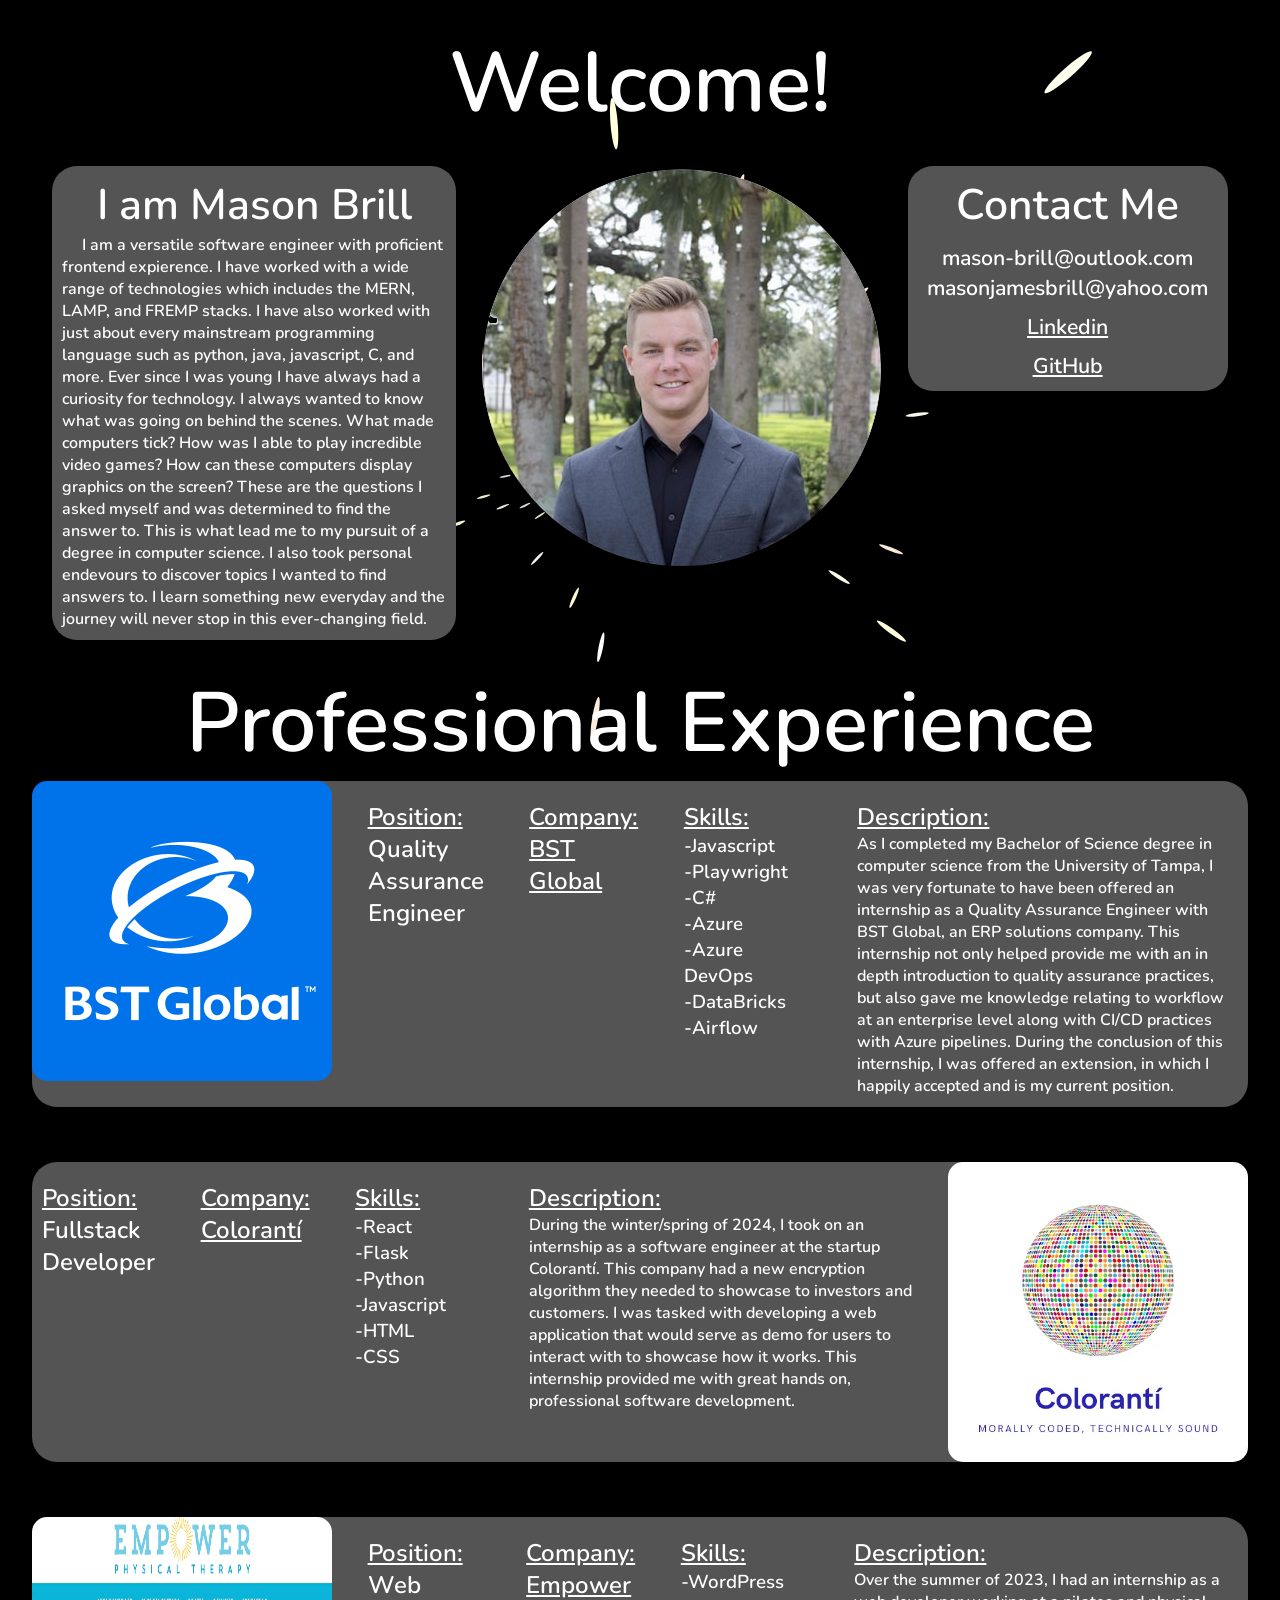
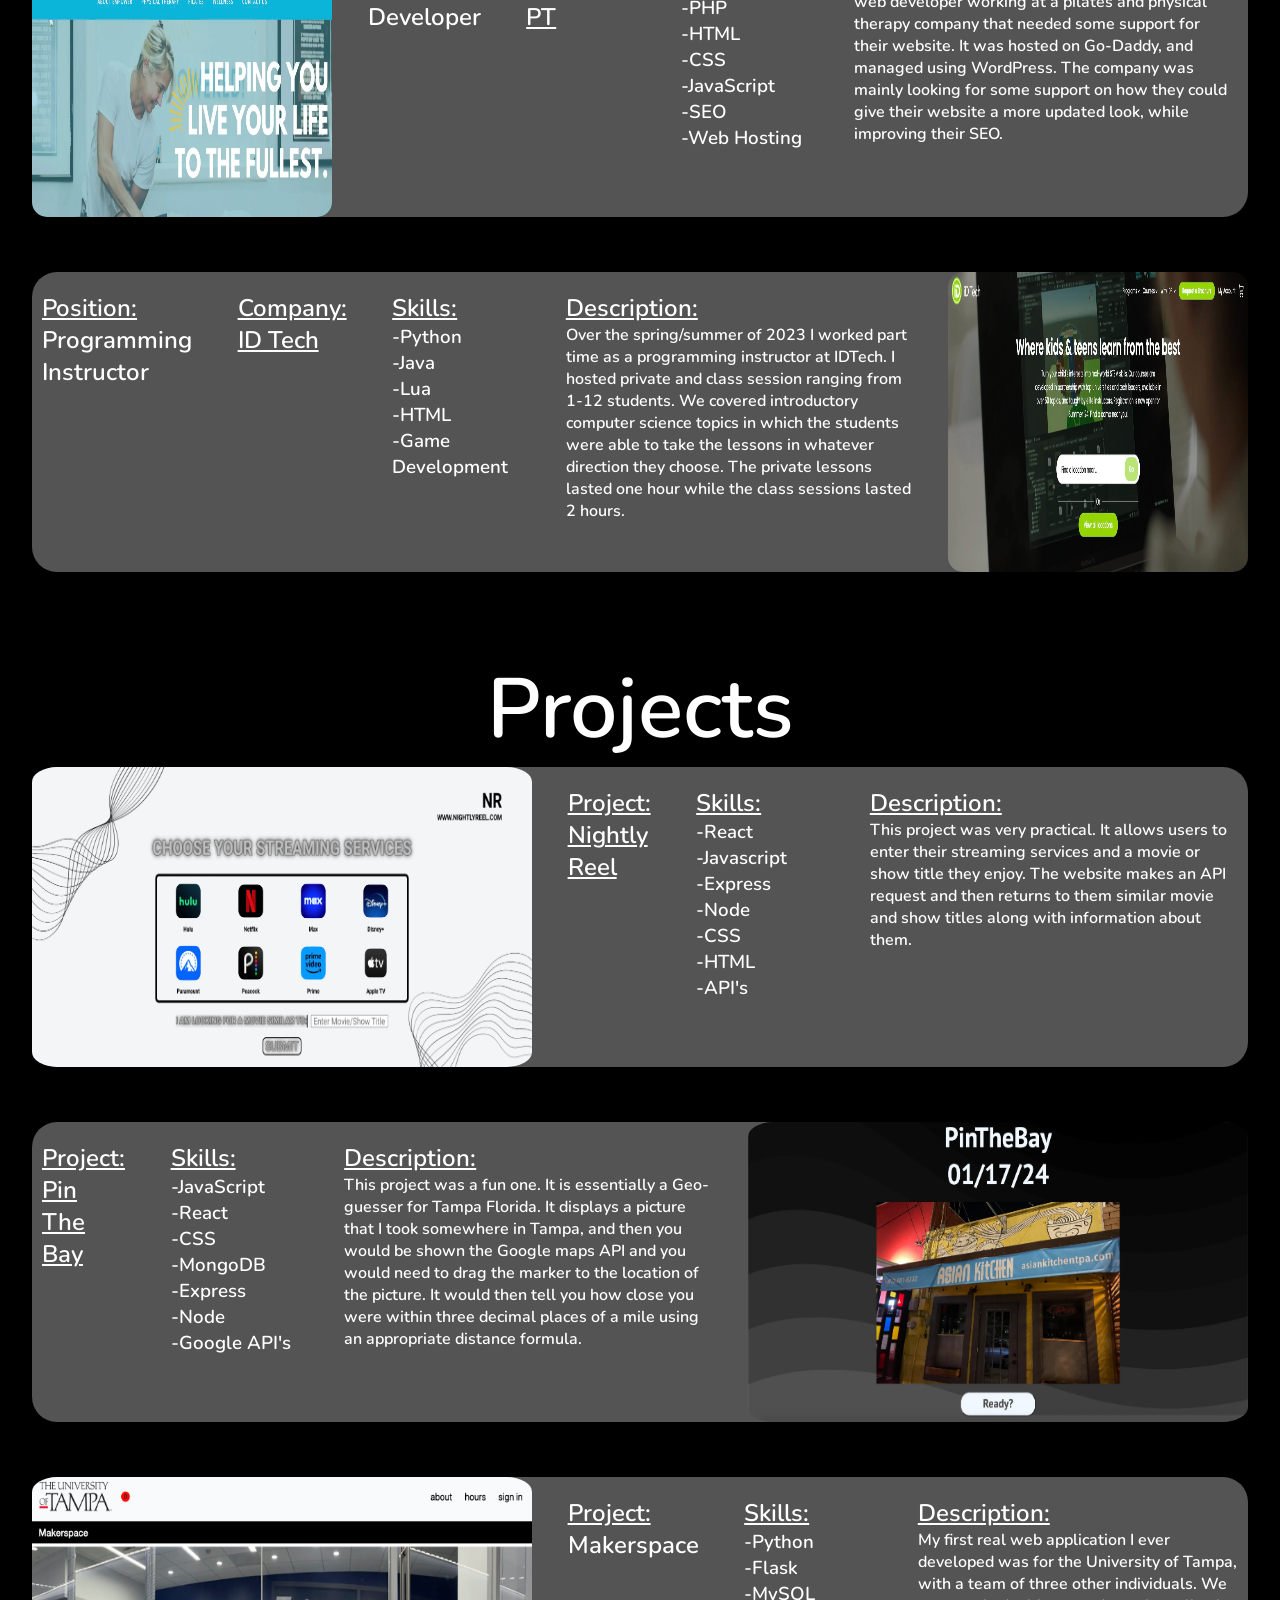
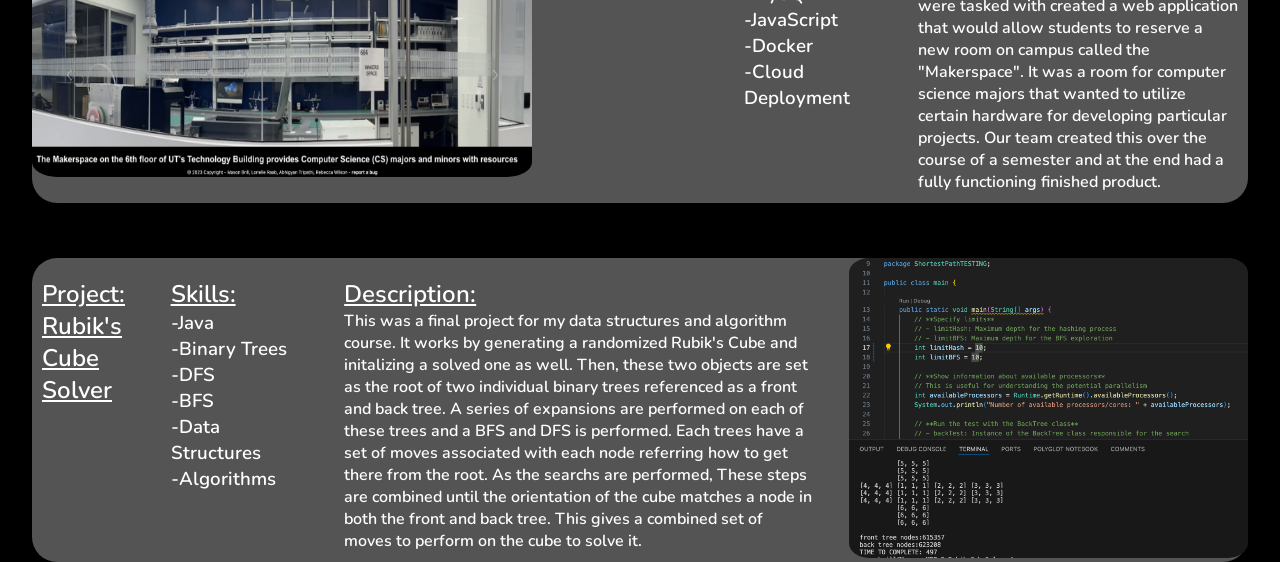
==== index.html @ 54e07754 "Update index.html" ====
<!DOCTYPE html>
<html lang="en">
<head>
	<!-- linking styles -->
	<link rel="stylesheet" href="./index.css">
	<link rel="stylesheet" href="https://fonts.googleapis.com/css?family=Nunito">
	<link rel="stylesheet" href="https://fonts.googleapis.com/css?family=Roboto">
	<title>Mason Brill - Portfolio</title>
</head>
<body>
	<img class="background" src="background.svg" alt="starry background"/>

	<h1 class="intro">Welcome!</h1>

	<!-- first row of webpage, flexbox, welcome container -->
	<div class="welcome-container">
	  <div class="welcome-left">
	    <h1 class="heading-left">I am Mason Brill</h1>
		<p class="text-left">
			I am a versatile software engineer with proficient
			frontend expierence. I have worked with a wide range
			of technologies which includes the MERN, LAMP, and FREMP
			stacks. I have also worked with just about every mainstream
			programming language such as python, java, javascript, C,
			and more. Ever since I was young I have always
			had a curiosity for technology. I always wanted to
			know what was going on behind the scenes. What made
			computers tick? How was I able to play incredible
			video games? How can these computers display graphics
			on the screen? These are the questions I asked myself
			and was determined to find the answer to. This is
			what lead me to my pursuit of a degree in computer
			science. I also took personal endevours to discover
			topics I wanted to find answers to. I learn something
			new everyday and the journey will never stop in this
			ever-changing field.
		</p>
	  </div>

	  <!-- picture of me -->
	  <img src="./images/Mason.png" class="me" alt="picture of Mason"/>

	  <!-- contact me container, flexbox -->
	  <div class="contact-container">
		<h1 class="heading-left">Contact Me</h1>
		<p class="Email">
		mason-brill@outlook.com
		masonjamesbrill@yahoo.com
		</p>

		<p class="Email">
		<a class="Email" href="https://www.linkedin.com/in/mason-brill-9218712a4" target="_blank">Linkedin</a>
		</p>

		<p class="Email">
		<a class="Email" href="https://github.com/Mason-Brill" target="_blank">GitHub</a>
		</p>
	  </div>
	</div>

	<h1 class="intro">Professional Experience</h1>

	<div class="even-class">
				<img src='./images/0.png' class='even-image' alt="BST Global logo"/>
<div class="child-container">
<h2 class="title" style="text-decoration: underline;">Position:</h2>
<h2 class="title">Quality Assurance Engineer</h2>
</div>

<div class="child-container">
<h2 class="title" style="text-decoration: underline;">Company:</h1>
<h2 class="title"><a href="https://bstglobal.com/" target="_blank">BST Global</a></h2>
</div>

<div class="child-container">
<h2 class="title" style="text-decoration: underline;">Skills:</h1>
<h3 class='skills'>-Javascript
-Playwright
-C#
-Azure
-Azure DevOps
-DataBricks
-Airflow</h3>
</div>
			<div class="child-container">
				<h2 class="title" style="text-decoration: underline;">Description:</h2>
				<p3 class='desc'>As I completed my Bachelor of Science degree in computer science from the University of Tampa, I was very fortunate to have been offered an internship as a Quality Assurance Engineer with BST Global, an ERP solutions company. This internship not only helped provide me with an in depth introduction to quality assurance practices, but also gave me knowledge relating to workflow at an enterprise level along with CI/CD practices with Azure pipelines. During the conclusion of this internship, I was offered an extension, in which I happily accepted and is my current position.</div>
			</div>
	<div class="extra-space"></div>


	<div class="even-class">
<div class="child-container">
<h2 class="title" style="text-decoration: underline;">Position:</h2>
<h2 class="title">Fullstack Developer</h2>
</div>

<div class="child-container">
<h2 class="title" style="text-decoration: underline;">Company:</h1>
<h2 class="title"><a href="https://www.linkedin.com/company/colorantiteam/" target="_blank">Colorantí</a></h2>
</div>

<div class="child-container">
<h2 class="title" style="text-decoration: underline;">Skills:</h1>
<h3 class='skills'>-React 
-Flask
-Python 
-Javascript 
-HTML 
-CSS</h3>
</div>
	<div class="child-container">
		<h2 class="title" style="text-decoration: underline;">Description:</h2>
		<p3 class='desc'>During the winter/spring of 2024, I took on an internship as a software engineer at the startup Colorantí. This company had a new encryption algorithm they needed to showcase to investors and customers. I was tasked with developing a web application that would serve as demo for users to interact with to showcase how it works. This internship provided me with great hands on, professional software development.</p3>
	</div>
	<img src='./images/1.webp' class='even-image' alt="Colorantí logo"/>
	</div>
<div class="extra-space"></div>



<div class="even-class">
	<img src='./images/2.webp' class='even-image' alt="Empower PT logo"/>
<div class="child-container">
<h2 class="title" style="text-decoration: underline;">Position:</h2>
<h2 class="title">Web Developer</h2>
</div>

<div class="child-container">
<h2 class="title" style="text-decoration: underline;">Company:</h1>
<h2 class="title"><a href="https://www.empowertampa.com/" target="_blank">Empower PT</a></h2>
</div>

<div class="child-container">
<h2 class="title" style="text-decoration: underline;">Skills:</h1>
<h3 class='skills'>-WordPress
-PHP
-HTML
-CSS
-JavaScript
-SEO
-Web Hosting</h3>
</div>
<div class="child-container">
	<h2 class="title" style="text-decoration: underline;">Description:</h2>
	<p3 class='desc'>Over the summer of 2023, I had an internship as a web developer working at a pilates and physical therapy company that needed some support for their website. It was hosted on Go-Daddy, and managed using WordPress. The company was mainly looking for some support on how they could give their website a more updated look, while improving their SEO.</p3>
</div>
</div>
<div class="extra-space"></div>



<div class="even-class">
<div class="child-container">
<h2 class="title" style="text-decoration: underline;">Position:</h2>
<h2 class="title">Programming Instructor</h2>
</div>

<div class="child-container">
<h2 class="title" style="text-decoration: underline;">Company:</h1>
<h2 class="title"><a href="https://www.idtech.com/" target="_blank">ID Tech</a></h2>
</div>

<div class="child-container">
<h2 class="title" style="text-decoration: underline;">Skills:</h1>
<h3 class='skills'>-Python
-Java
-Lua
-HTML
-Game Development</h3>
</div>
<div class="child-container">
	<h2 class="title" style="text-decoration: underline;">Description:</h2>
	<p3 class='desc'>Over the spring/summer of 2023 I worked part time as a programming instructor at IDTech. I hosted private and class session ranging from 1-12 students. We covered introductory computer science topics in which the students were able to take the lessons in whatever direction they choose. The private lessons lasted one hour while the class sessions lasted 2 hours.</p3>
</div>
<img src='./images/3.webp' class='even-image' alt="ID Tech website homepage"/>
</div>
<div class="extra-space"></div>
<h1 class="intro">Projects</h1>

<div class="even-class">
<img src='./images/4.webp' class='odd-image' alt="ID Tech website homepage"/>
<div class="child-container">
<h2 class="title" style="text-decoration: underline;">Project:</h2>
<h2 class="title"><a href="https://www.nightlyreel.com/" target="_blank">Nightly Reel</a></h2>
</div>

<div class="child-container">
<h2 class="title" style="text-decoration: underline;">Skills:</h1>
<h3 class='skills'>-React
-Javascript
-Express
-Node
-CSS
-HTML
-API's</h3>
</div>
<div class="child-container">
	<h2 class="title" style="text-decoration: underline;">Description:</h2>
	<p3 class='desc'>This project was very practical. It allows users to enter their streaming services and a movie or show title they enjoy. The website makes an API request and then returns to them similar movie and show titles along with information about them.</p3>
</div>
</div>
<div class="extra-space"></div>

<div class="even-class">
	<div class="child-container">
	<h2 class="title" style="text-decoration: underline;">Project:</h2>
	<h2 class="title"><a href="https://www.pinthebay.com/" target="_blank">Pin The Bay</a></h2>
	</div>
	
	<div class="child-container">
	<h2 class="title" style="text-decoration: underline;">Skills:</h1>
<h3 class='skills'>-JavaScript
-React
-CSS
-MongoDB
-Express
-Node
-Google API's</h3>
	</div>
	<div class="child-container">
		<h2 class="title" style="text-decoration: underline;">Description:</h2>
		<p3 class='desc'>This project was a fun one. It is essentially a Geo-guesser for Tampa Florida. It displays a picture that I took somewhere in Tampa, and then you would be shown the Google maps API and you would need to drag the marker to the location of the picture. It would then tell you how close you were within three decimal places of a mile using an appropriate distance formula.</p3>
	</div>
	<img src='./images/5.webp' class='odd-image' alt="ID Tech website homepage"/>
	</div>
	<div class="extra-space"></div>
	

	<div class="even-class">
		<img src='./images/6.webp' class='odd-image' alt="ID Tech website homepage"/>
		<div class="child-container">
		<h2 class="title" style="text-decoration: underline;">Project:</h2>
		<h2 class="title">Makerspace</h2>
		</div>
		
		<div class="child-container">
		<h2 class="title" style="text-decoration: underline;">Skills:</h1>
<h3 class='skills'>-Python
-Flask
-MySQL
-JavaScript
-Docker
-Cloud Deployment</h3>
		</div>
		<div class="child-container">
			<h2 class="title" style="text-decoration: underline;">Description:</h2>
			<p3 class='desc'>My first real web application I ever developed was for the University of Tampa, with a team of three other individuals. We were tasked with created a web application that would allow students to reserve a new room on campus called the "Makerspace". It was a room for computer science majors that wanted to utilize certain hardware for developing particular projects. Our team created this over the course of a semester and at the end had a fully functioning finished product.</p3>
		</div>
		</div>

<div class="extra-space"></div>

<div class="even-class">
	<div class="child-container">
	<h2 class="title" style="text-decoration: underline;">Project:</h2>
	<h2 class="title"><a href="https://github.com/Mason-Brill/RubiksCubeSolver" target="_blank">Rubik's Cube Solver</a></h2>
	</div>
	
	<div class="child-container">
	<h2 class="title" style="text-decoration: underline;">Skills:</h1>
<h3 class='skills'>-Java
-Binary Trees
-DFS
-BFS
-Data Structures
-Algorithms
</h3>
	</div>
	<div class="child-container">
		<h2 class="title" style="text-decoration: underline;">Description:</h2>
		<p3 class='desc'>This was a final project for my data structures and algorithm course. It works by generating a randomized Rubik's Cube and initalizing a solved one as well. Then, these two objects are set as the root of two individual binary trees referenced as a front and back tree. A series of expansions are performed on each of these trees and a BFS and DFS is performed. Each trees have a set of moves associated with each node referring how to get there from the root. As the searchs are performed, These steps are combined until the orientation of the cube matches a node in both the front and back tree. This gives a combined set of moves to perform on the cube to solve it.</p3>
	</div>
	<img src='./images/7.png' class='odd-image' alt="Java rubiks cube code snippet"/>
	</div>
</body>
</html>
---- index.css ----
@keyframes intro {
	from{
		opacity: 0%;
		bottom: 40px;
	}
	to{
		opacity: 100%;
		bottom: 0px;
	}
}

* {
	/* background-color: black; */
	z-index: 0;
}

*:not(body, html, .background) {
    z-index: 1;
	margin: 0%;
	padding: 0%;
	color: white;
	font-family: "Nunito", Arial, sans-serif;
	font-weight: 600;
	font-style: normal;
}

body, html {
    margin: 0;
    padding: 0;
    background-color: black;
    z-index: -1;
}

.even-image {
	width: 300px;
	height: 300px;
	border-radius: 5%;
}

.odd-image {
	width: 500px;
	height: 300px;
	border-radius: 5%;
}

@media (max-width: 1000px) {
	.welcome-container {
		flex-direction: column;
		align-items: center;
		margin: 0%;
		min-width: 80vw;
	}

	.welcome-left {
		justify-content: center;
		align-items: center; 
		flex-direction: column;
		text-align: center;
		margin: 0%;
		min-width: 80vw !important;
	}
	.heading-left {
		justify-content: center !important;
		text-align: center !important;
		margin: 0%;
	}

	.text-left {
		justify-content: center;
		text-align: center;
		margin: 0%;
	}
	.even-class {
		display: flex;
		flex-direction: column;
		align-items: center;
		margin: auto !important;
		gap: 2vw;
		margin: 0%;
		width: 85vw !important;
	}
	.even-image{ 
		width: 85vw !important;
		height: 40vh;
		border-radius: 5%;
		margin: 0% !important;
	}
	.odd-image {
		width: 85vw;
		height: 40vh;
	}
	.odd-class {
		display: flex;
		flex-direction: column;
		align-items: center;
		margin-left: 5vw;
		margin-right: 5vw;
		gap: 2vw;
		margin: 0%;
		min-width: 80vw;
	}
	.title{
		text-align: center;
		margin: auto;

	}
	.skills {
		white-space: pre-wrap;
		flex-grow: 1;
		min-width: 80vw !important;
		text-align: center;
		margin: auto;
	}
	
	.desc {
		white-space: pre-wrap;
		flex-grow: 1;
		max-width: 50vw !important;
		text-align: center !important;
	}
	.child-container{
		margin-top: 20px;
		width: 80vw !important;
		justify-content: center;
		align-items: center;
	}	
  }

.intro {
	position: relative;
	animation-name: intro;
	animation-duration: 3s;
	text-align: center;
	font: "Nunito", Arial, sans-serif;
	font-size: 84px !important;
	margin-bottom: 0%;
	margin-top: 2%;
}

.welcome-container {
	display: flex;
	flex-wrap: wrap;
	justify-content: center;
	animation-name: intro;
	animation-duration: 3s;
	gap: 2vw;
	margin-top: 2%;
	width: 100vw;
}

.contact-container {
	display: flex;
	flex-direction: column;
	gap: 1vh;
	background-color: #545454;
	padding: 10px;
	border-radius: 25px;
	min-width: 300px;
	max-width: 300px;
	height: fit-content;
}

.Email {
	font-size: 16pt;
	text-align: center;
	margin: 0px;
	margin-block-start: 0%;
    margin-block-end: 0%;
}

.welcome-item {
	margin-top: 0px;
	animation-name: intro;
	animation-duration: 3s;
	min-width: 10vw;
  	flex: 1;
}

.welcome-left {
	display: flex;
	flex-direction: column;
	min-width: 30vw;
	max-width: 30vw;
	margin-top: 0px;
	animation-name: intro;
	animation-duration: 3s;
	background-color: #545454;
	padding: 10px;
	border-radius: 25px;
}

.heading-left {
	text-align: center;
	font-size: 32pt;
	margin-bottom: 0px;
	margin-top: 0px;
	animation-name: intro;
	animation-duration: 3s;
}

.text-left {
	text-indent: 20px;
	animation-name: intro;
	animation-duration: 3s;
}

.me {
	width: 400px;
    height: 400px;
    object-fit: cover;
    border-radius: 50%;
	animation-name: intro;
	animation-duration: 3s;
}

.extra-space {
	padding-top: 10px;
}

.even-class {
	display: flex;
	margin:auto;
	gap: 2vw;
	background-color: #545454 !important;
	border-radius: 25px;
	position: relative;
	width: 95vw;
}

.odd-class {
	display: flex;
	margin-left: 5vw;
	margin-right: 5vw;
	gap: 2vw;
	background-color: #545454 !important;
	padding: 10px;
	border-radius: 25px;
	width: auto;
	height: auto;
	position: relative;
}

.skills {
	white-space: pre-wrap;
  	flex-grow: 1;
  	width: 10vw;
	min-width: 100px;
}

.desc {
	white-space: pre-wrap;
  	flex-grow: 1;
  	max-width: 30vw;
	margin-top: 10px;
}

.extra-space {
	margin-top: 5vh;
}

.child-container{
	margin-top: 10px;
	padding: 10px;
}

.background {
	color: black;
	position: fixed;
	bottom: 0%;
	width: 100vw;
	height: 100vh;
	z-index: 0;
}
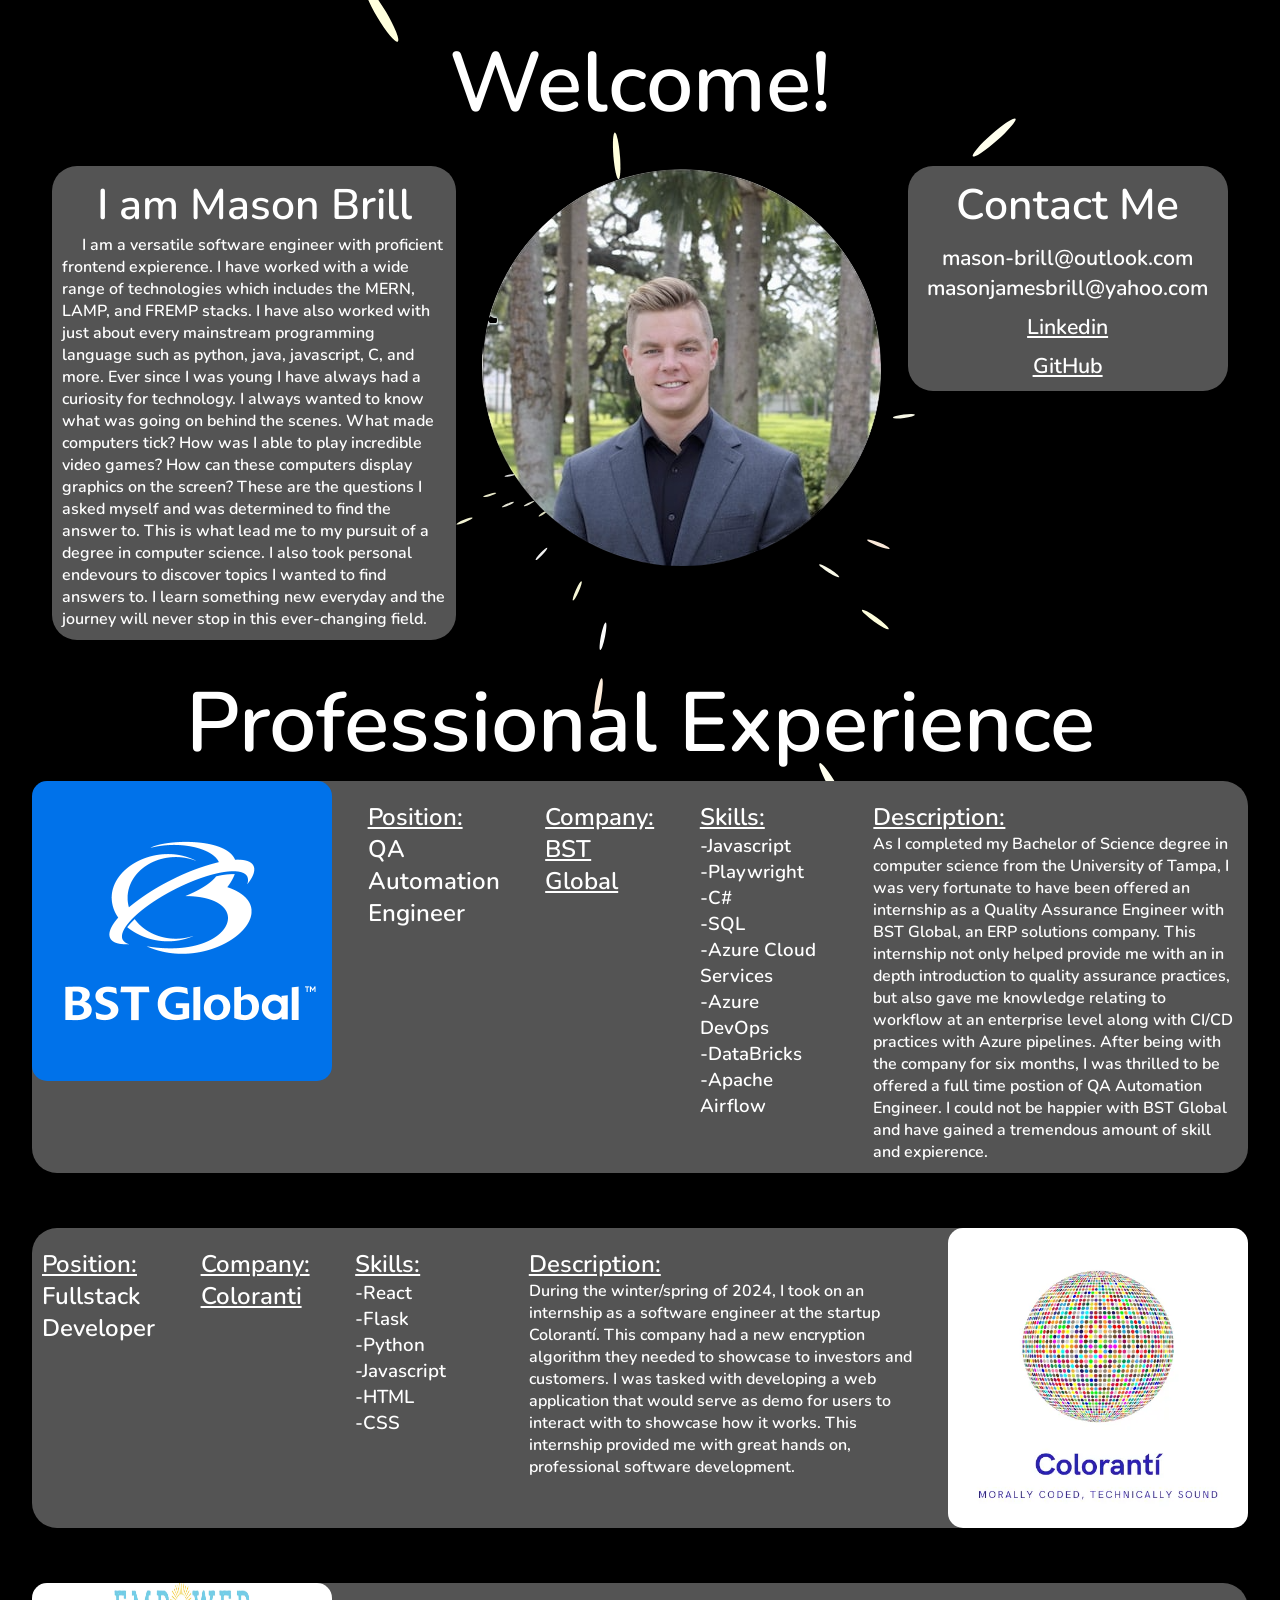
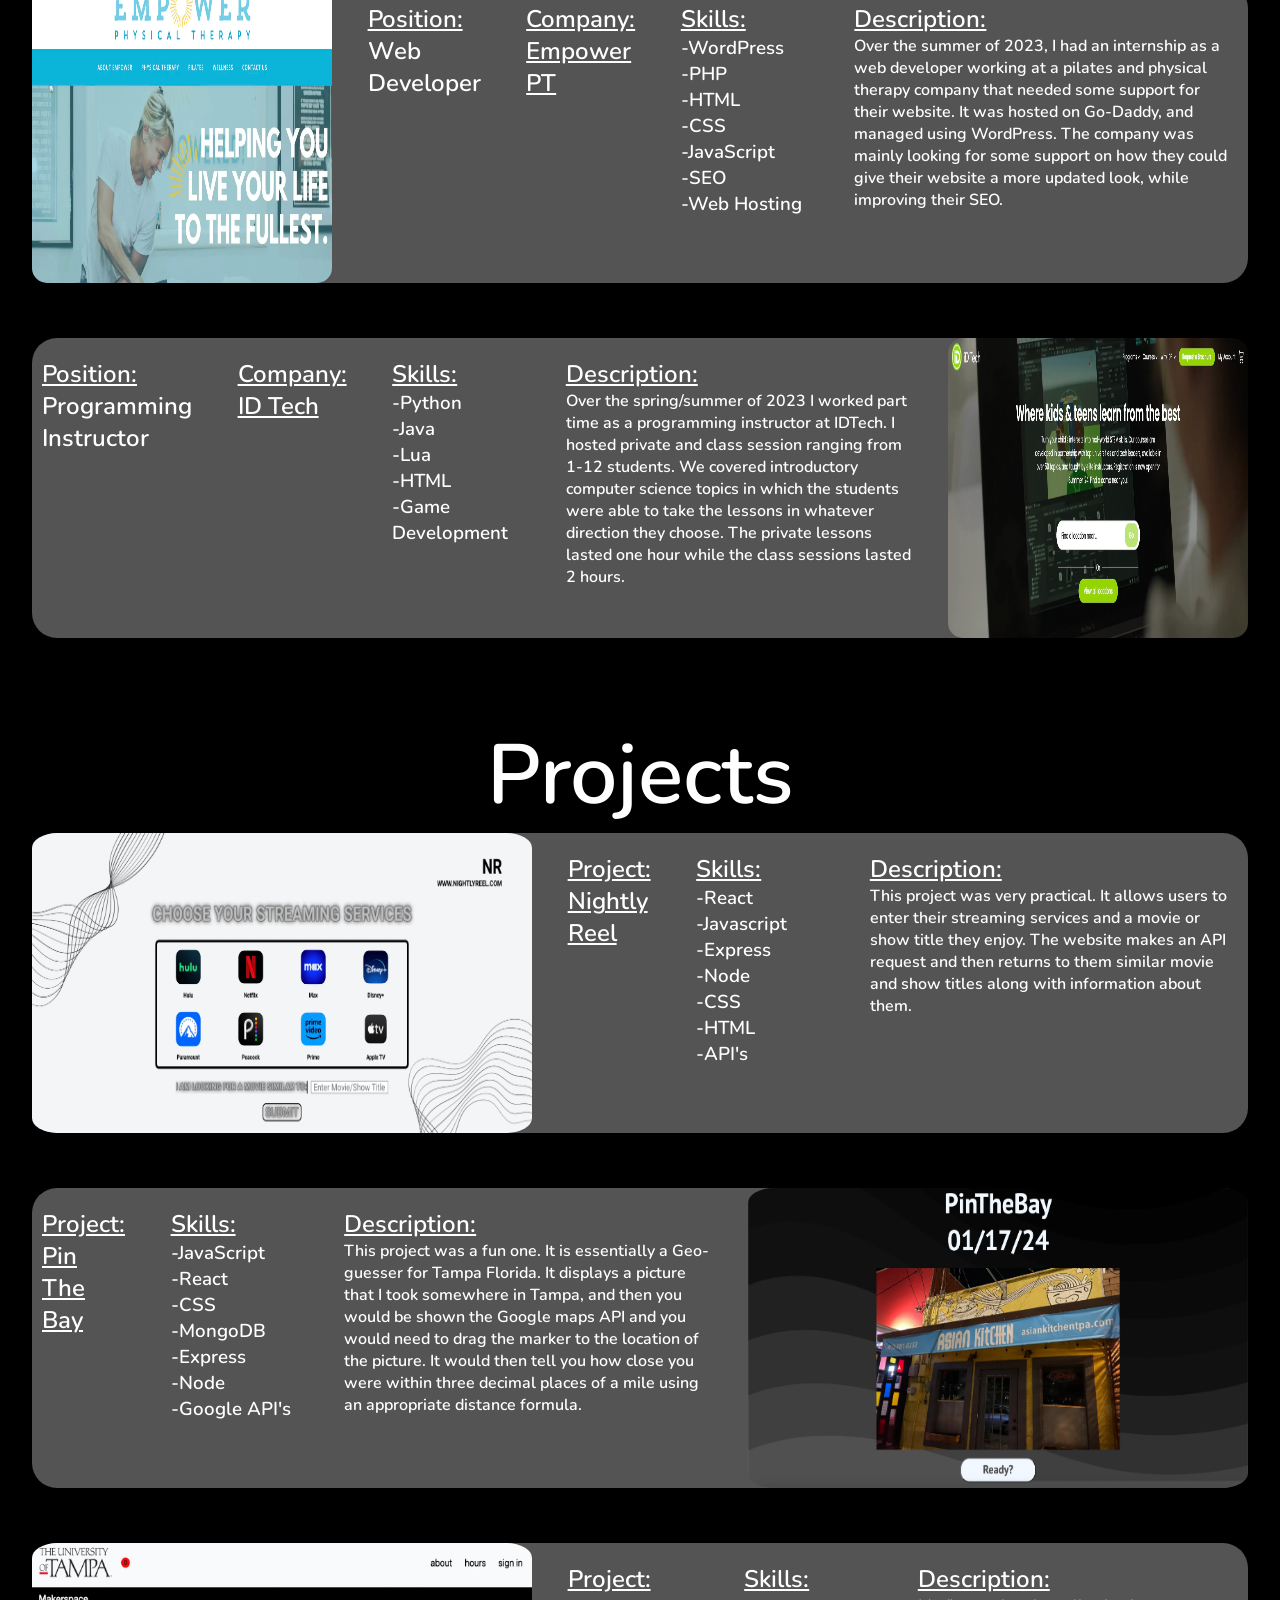
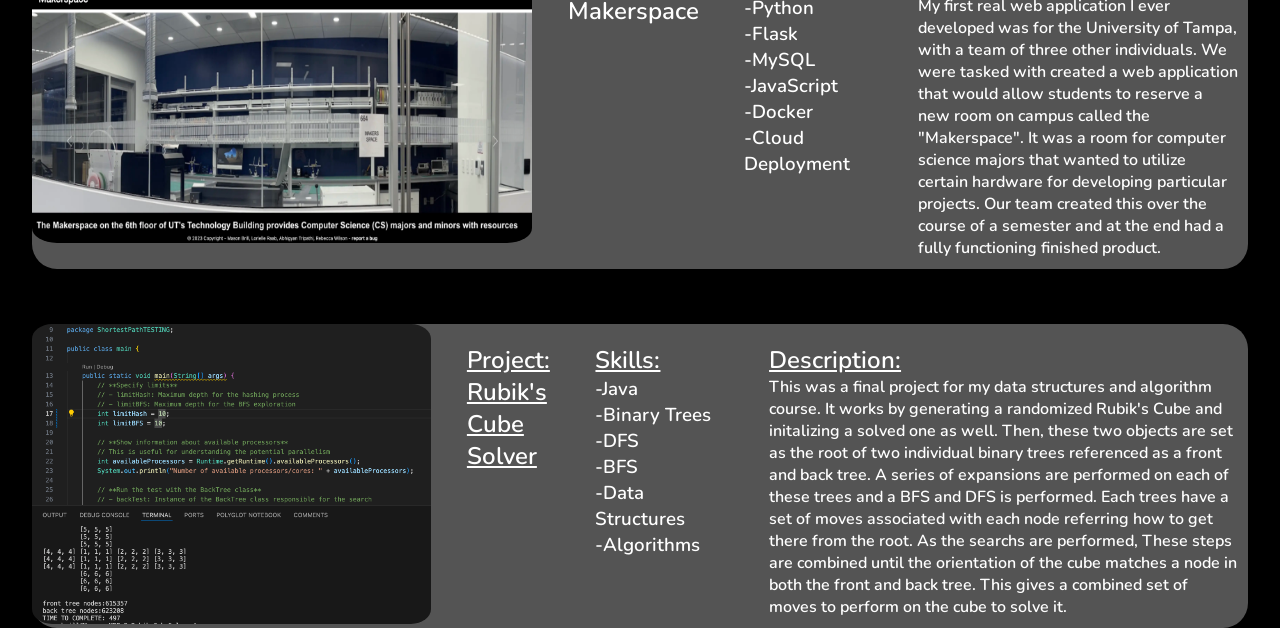
==== commit a243e11b: "adding QA automation engineer at BST Global" ====
--- a/index.html
+++ b/index.html
@@ -64,7 +64,7 @@
 				<img src='./images/0.png' class='even-image' alt="BST Global logo"/>
 <div class="child-container">
 <h2 class="title" style="text-decoration: underline;">Position:</h2>
-<h2 class="title">Quality Assurance Engineer</h2>
+<h2 class="title">QA Automation Engineer</h2>
 </div>
 
 <div class="child-container">
@@ -77,14 +77,15 @@
 <h3 class='skills'>-Javascript
 -Playwright
 -C#
--Azure
+-SQL
+-Azure Cloud Services
 -Azure DevOps
 -DataBricks
--Airflow</h3>
+-Apache Airflow</h3>
 </div>
 			<div class="child-container">
 				<h2 class="title" style="text-decoration: underline;">Description:</h2>
-				<p3 class='desc'>As I completed my Bachelor of Science degree in computer science from the University of Tampa, I was very fortunate to have been offered an internship as a Quality Assurance Engineer with BST Global, an ERP solutions company. This internship not only helped provide me with an in depth introduction to quality assurance practices, but also gave me knowledge relating to workflow at an enterprise level along with CI/CD practices with Azure pipelines. During the conclusion of this internship, I was offered an extension, in which I happily accepted and is my current position.</div>
+				<p3 class='desc'>As I completed my Bachelor of Science degree in computer science from the University of Tampa, I was very fortunate to have been offered an internship as a Quality Assurance Engineer with BST Global, an ERP solutions company. This internship not only helped provide me with an in depth introduction to quality assurance practices, but also gave me knowledge relating to workflow at an enterprise level along with CI/CD practices with Azure pipelines. After being with the company for six months, I was thrilled to be offered a full time postion of QA Automation Engineer. I could not be happier with BST Global and have gained a tremendous amount of skill and expierence.</div>
 			</div>
 	<div class="extra-space"></div>
 
@@ -97,7 +98,7 @@
 
 <div class="child-container">
 <h2 class="title" style="text-decoration: underline;">Company:</h1>
-<h2 class="title"><a href="https://www.linkedin.com/company/colorantiteam/" target="_blank">Colorantí</a></h2>
+<h2 class="title"><a href="https://www.linkedin.com/company/colorantiteam/" target="_blank">Coloranti</a></h2>
 </div>
 
 <div class="child-container">
@@ -252,6 +253,7 @@
 <div class="extra-space"></div>
 
 <div class="even-class">
+	<img src='./images/7.png' class='odd-image' alt="ID Tech website homepage"/>
 	<div class="child-container">
 	<h2 class="title" style="text-decoration: underline;">Project:</h2>
 	<h2 class="title"><a href="https://github.com/Mason-Brill/RubiksCubeSolver" target="_blank">Rubik's Cube Solver</a></h2>
@@ -271,7 +273,8 @@
 		<h2 class="title" style="text-decoration: underline;">Description:</h2>
 		<p3 class='desc'>This was a final project for my data structures and algorithm course. It works by generating a randomized Rubik's Cube and initalizing a solved one as well. Then, these two objects are set as the root of two individual binary trees referenced as a front and back tree. A series of expansions are performed on each of these trees and a BFS and DFS is performed. Each trees have a set of moves associated with each node referring how to get there from the root. As the searchs are performed, These steps are combined until the orientation of the cube matches a node in both the front and back tree. This gives a combined set of moves to perform on the cube to solve it.</p3>
 	</div>
-	<img src='./images/7.png' class='odd-image' alt="Java rubiks cube code snippet"/>
-	</div>
+	</div>
+
+
 </body>
 </html>
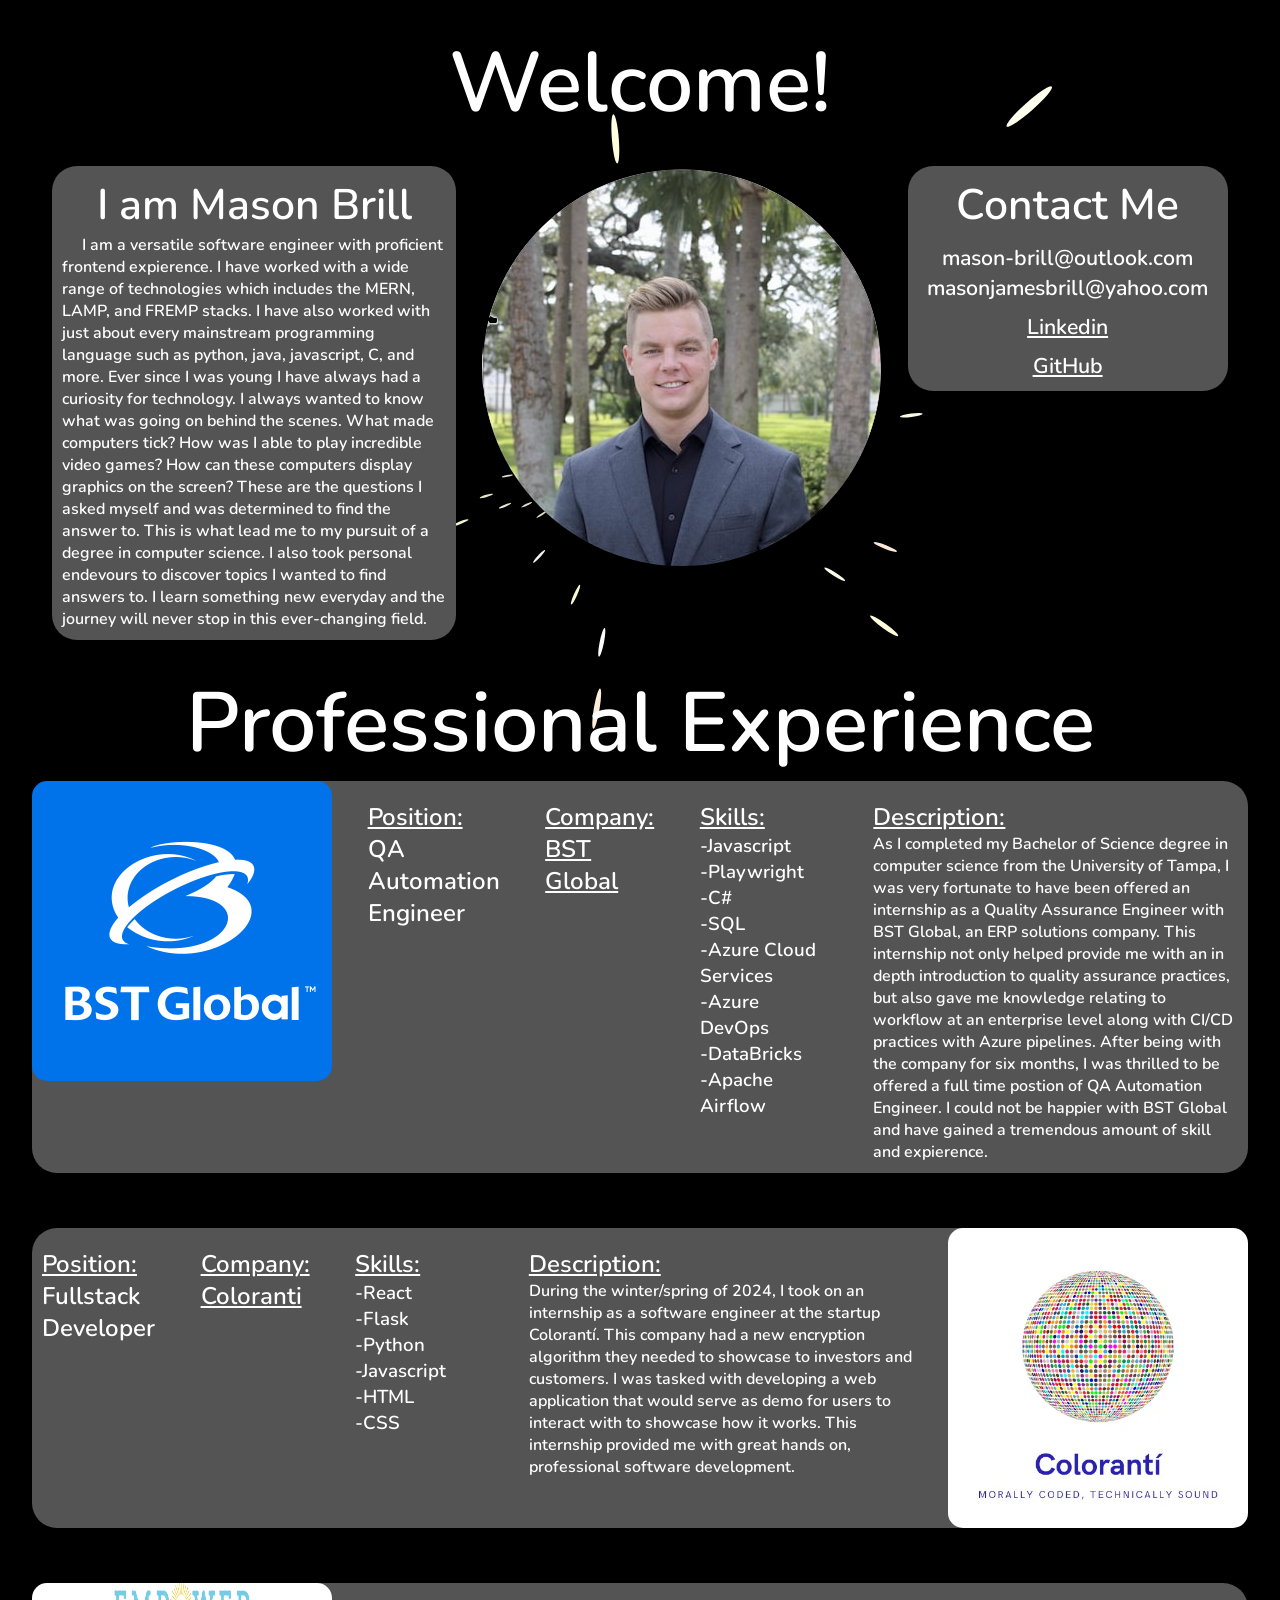
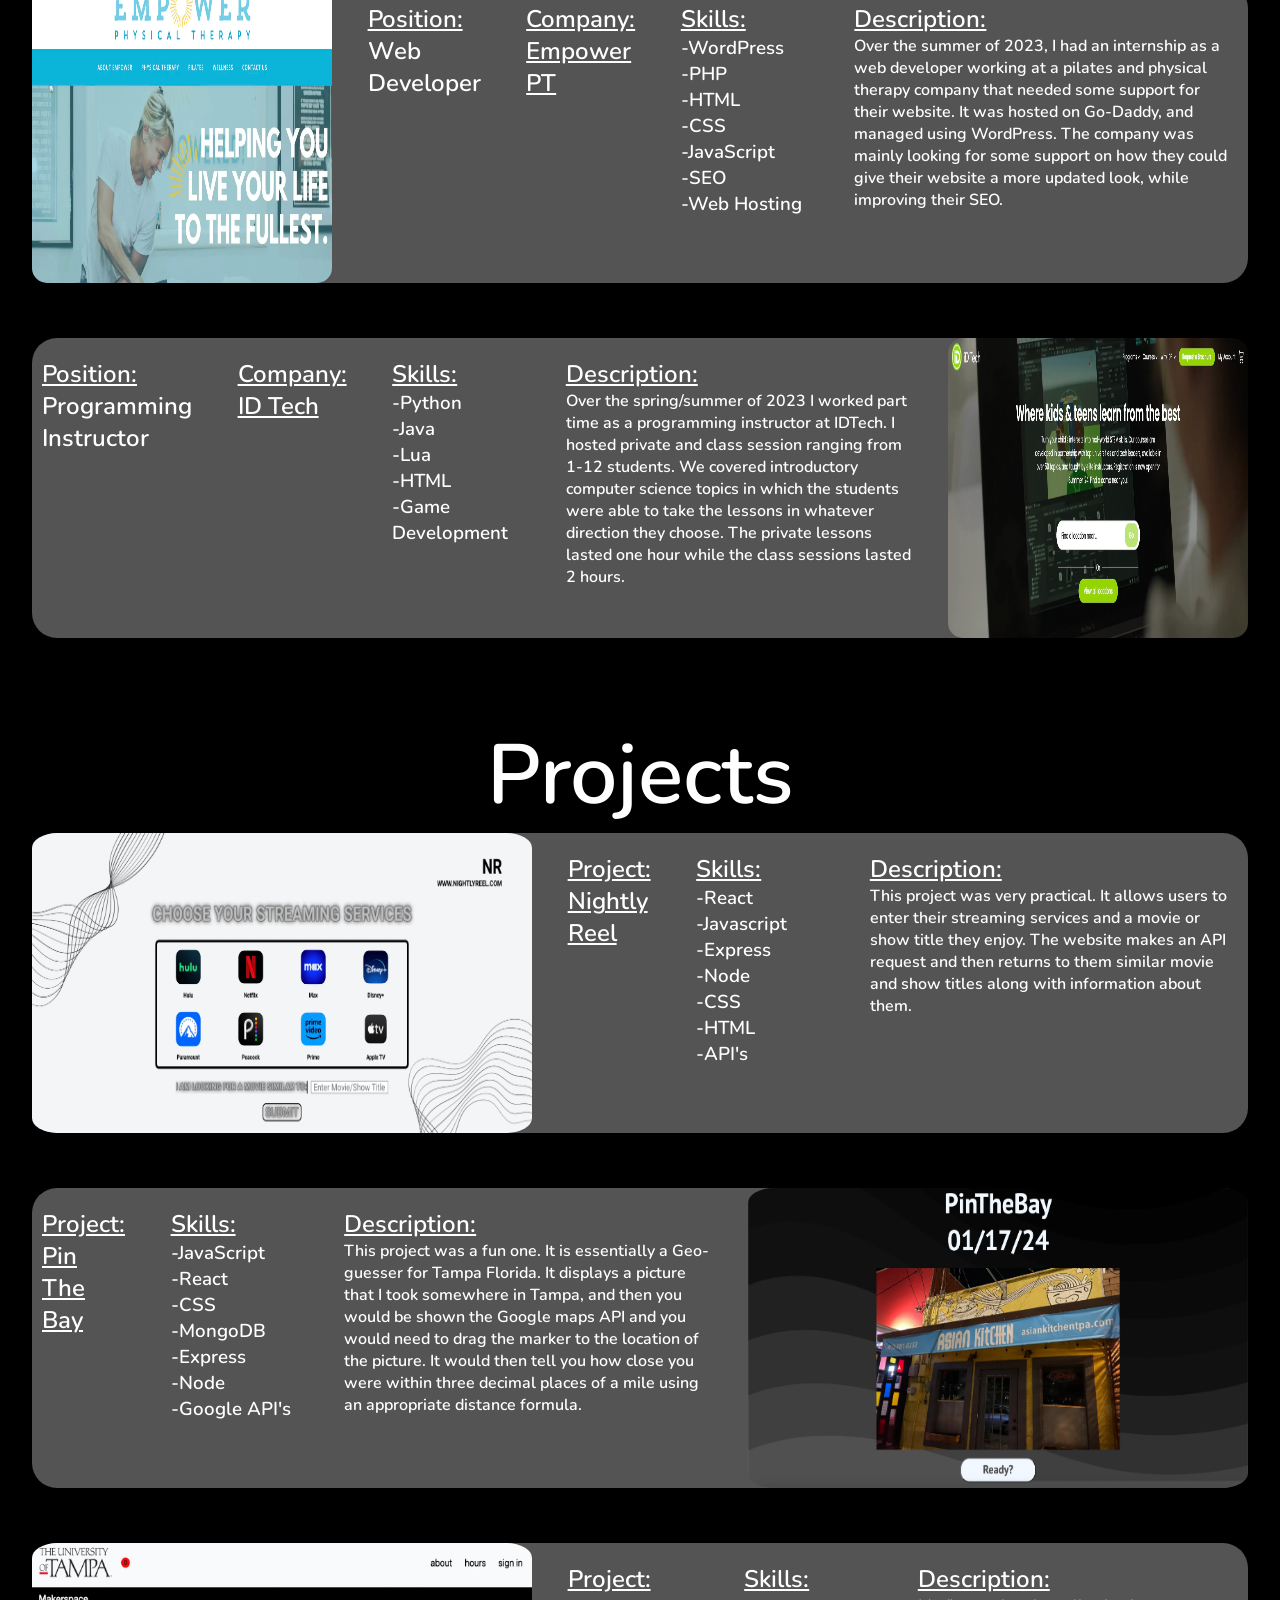
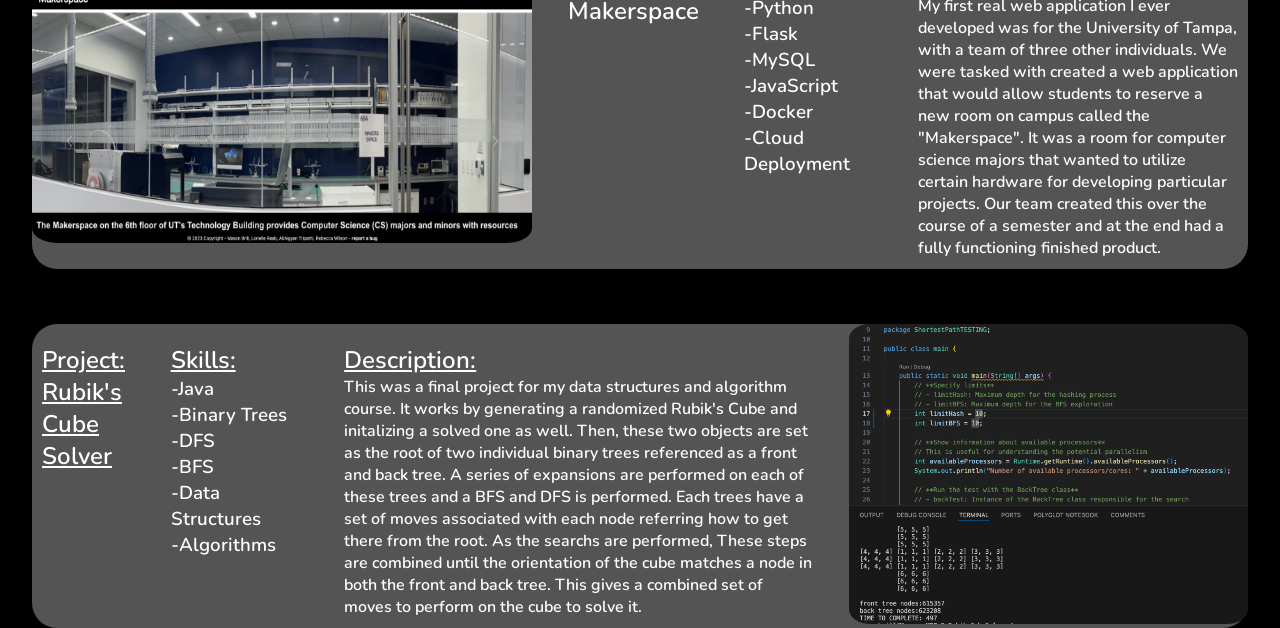
==== commit 39f87df6: "Merge branch 'master' of https://github.com/Mason-Brill/Mason-Brill.github.io" ====
--- a/index.html
+++ b/index.html
@@ -253,7 +253,6 @@
 <div class="extra-space"></div>
 
 <div class="even-class">
-	<img src='./images/7.png' class='odd-image' alt="ID Tech website homepage"/>
 	<div class="child-container">
 	<h2 class="title" style="text-decoration: underline;">Project:</h2>
 	<h2 class="title"><a href="https://github.com/Mason-Brill/RubiksCubeSolver" target="_blank">Rubik's Cube Solver</a></h2>
@@ -273,8 +272,7 @@
 		<h2 class="title" style="text-decoration: underline;">Description:</h2>
 		<p3 class='desc'>This was a final project for my data structures and algorithm course. It works by generating a randomized Rubik's Cube and initalizing a solved one as well. Then, these two objects are set as the root of two individual binary trees referenced as a front and back tree. A series of expansions are performed on each of these trees and a BFS and DFS is performed. Each trees have a set of moves associated with each node referring how to get there from the root. As the searchs are performed, These steps are combined until the orientation of the cube matches a node in both the front and back tree. This gives a combined set of moves to perform on the cube to solve it.</p3>
 	</div>
-	</div>
-
-
+	<img src='./images/7.png' class='odd-image' alt="Java rubiks cube code snippet"/>
+	</div>
 </body>
 </html>
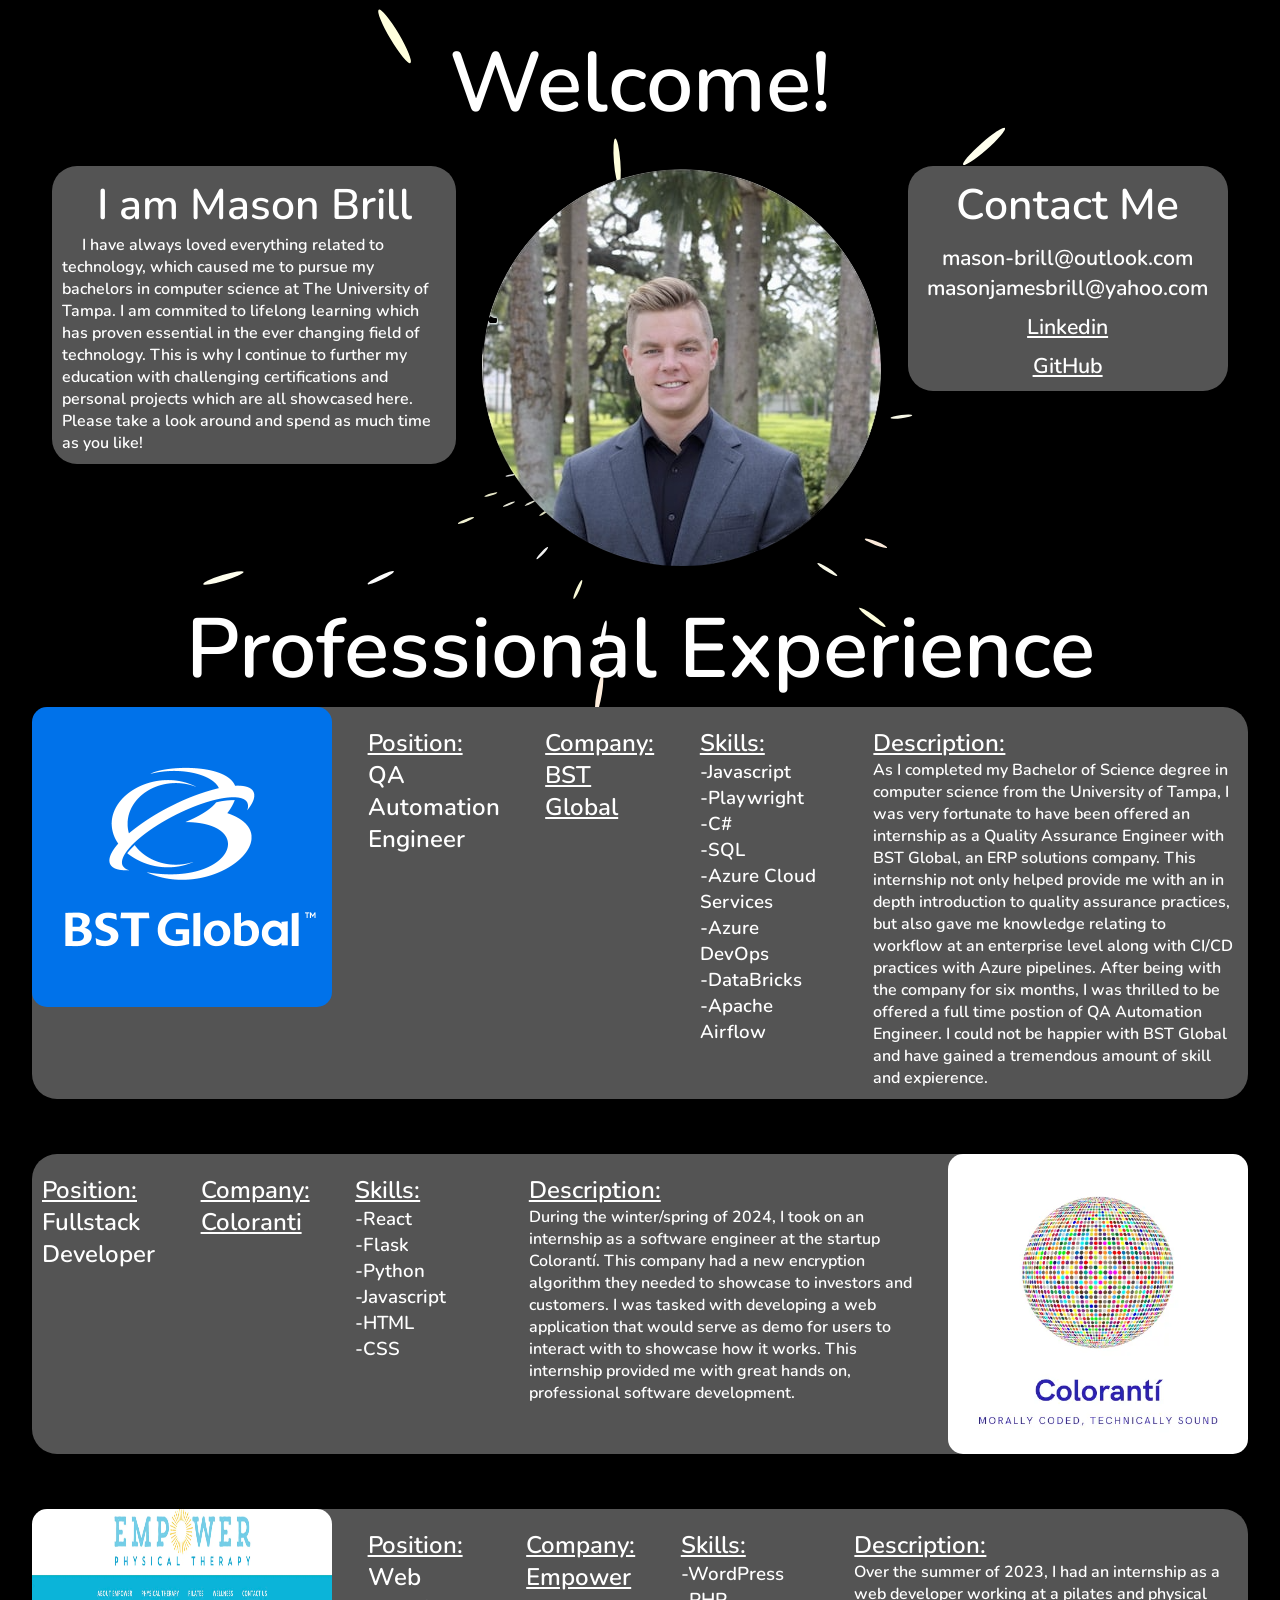
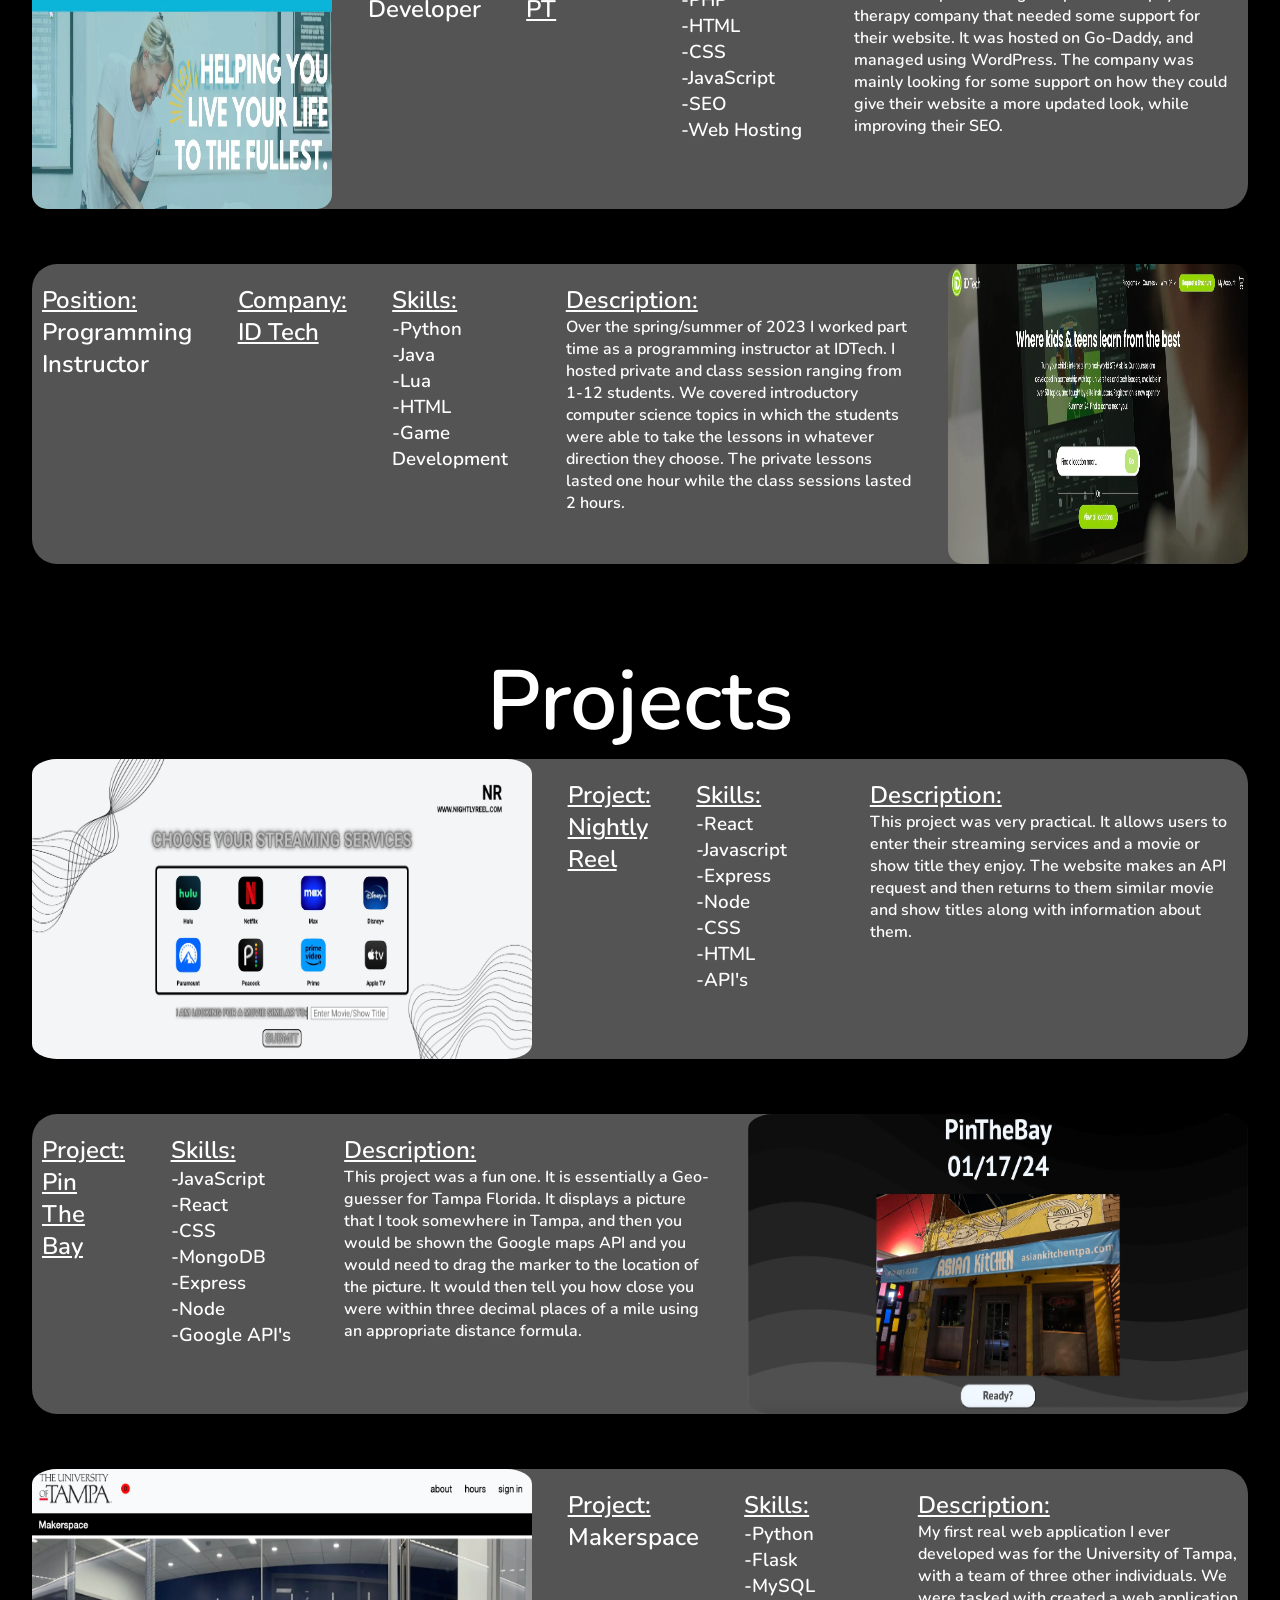
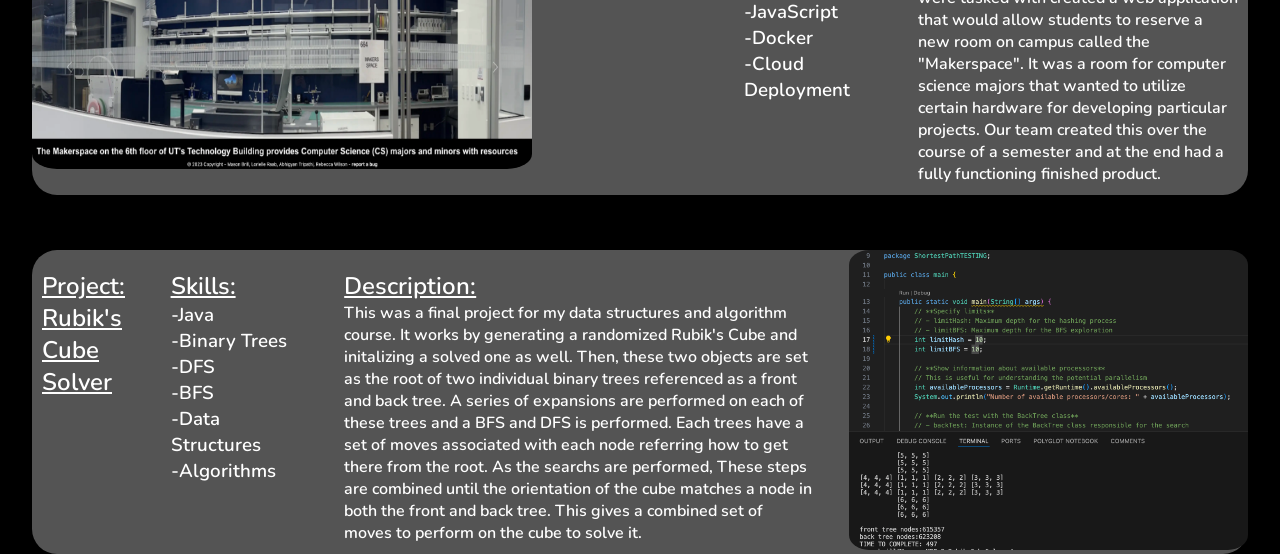
==== commit 88429beb: "making minor style updates" ====
--- a/index.html
+++ b/index.html
@@ -17,23 +17,12 @@
 	  <div class="welcome-left">
 	    <h1 class="heading-left">I am Mason Brill</h1>
 		<p class="text-left">
-			I am a versatile software engineer with proficient
-			frontend expierence. I have worked with a wide range
-			of technologies which includes the MERN, LAMP, and FREMP
-			stacks. I have also worked with just about every mainstream
-			programming language such as python, java, javascript, C,
-			and more. Ever since I was young I have always
-			had a curiosity for technology. I always wanted to
-			know what was going on behind the scenes. What made
-			computers tick? How was I able to play incredible
-			video games? How can these computers display graphics
-			on the screen? These are the questions I asked myself
-			and was determined to find the answer to. This is
-			what lead me to my pursuit of a degree in computer
-			science. I also took personal endevours to discover
-			topics I wanted to find answers to. I learn something
-			new everyday and the journey will never stop in this
-			ever-changing field.
+			I have always loved everything related to technology, which caused
+			me to pursue my bachelors in computer science at The University of Tampa.
+			I am commited to lifelong learning which has proven essential in the
+			ever changing field of technology. This is why I continue to further my education
+			with challenging certifications and personal projects which are all
+			showcased here. Please take a look around and spend as much time as you like!
 		</p>
 	  </div>
 
--- a/index.css
+++ b/index.css
@@ -81,13 +81,13 @@
 	}
 	.even-image{ 
 		width: 85vw !important;
-		height: 40vh;
+		height: 300px;
 		border-radius: 5%;
 		margin: 0% !important;
 	}
 	.odd-image {
 		width: 85vw;
-		height: 40vh;
+		height: 300px;
 	}
 	.odd-class {
 		display: flex;
@@ -181,6 +181,7 @@
 	flex-direction: column;
 	min-width: 30vw;
 	max-width: 30vw;
+	height: fit-content;
 	margin-top: 0px;
 	animation-name: intro;
 	animation-duration: 3s;
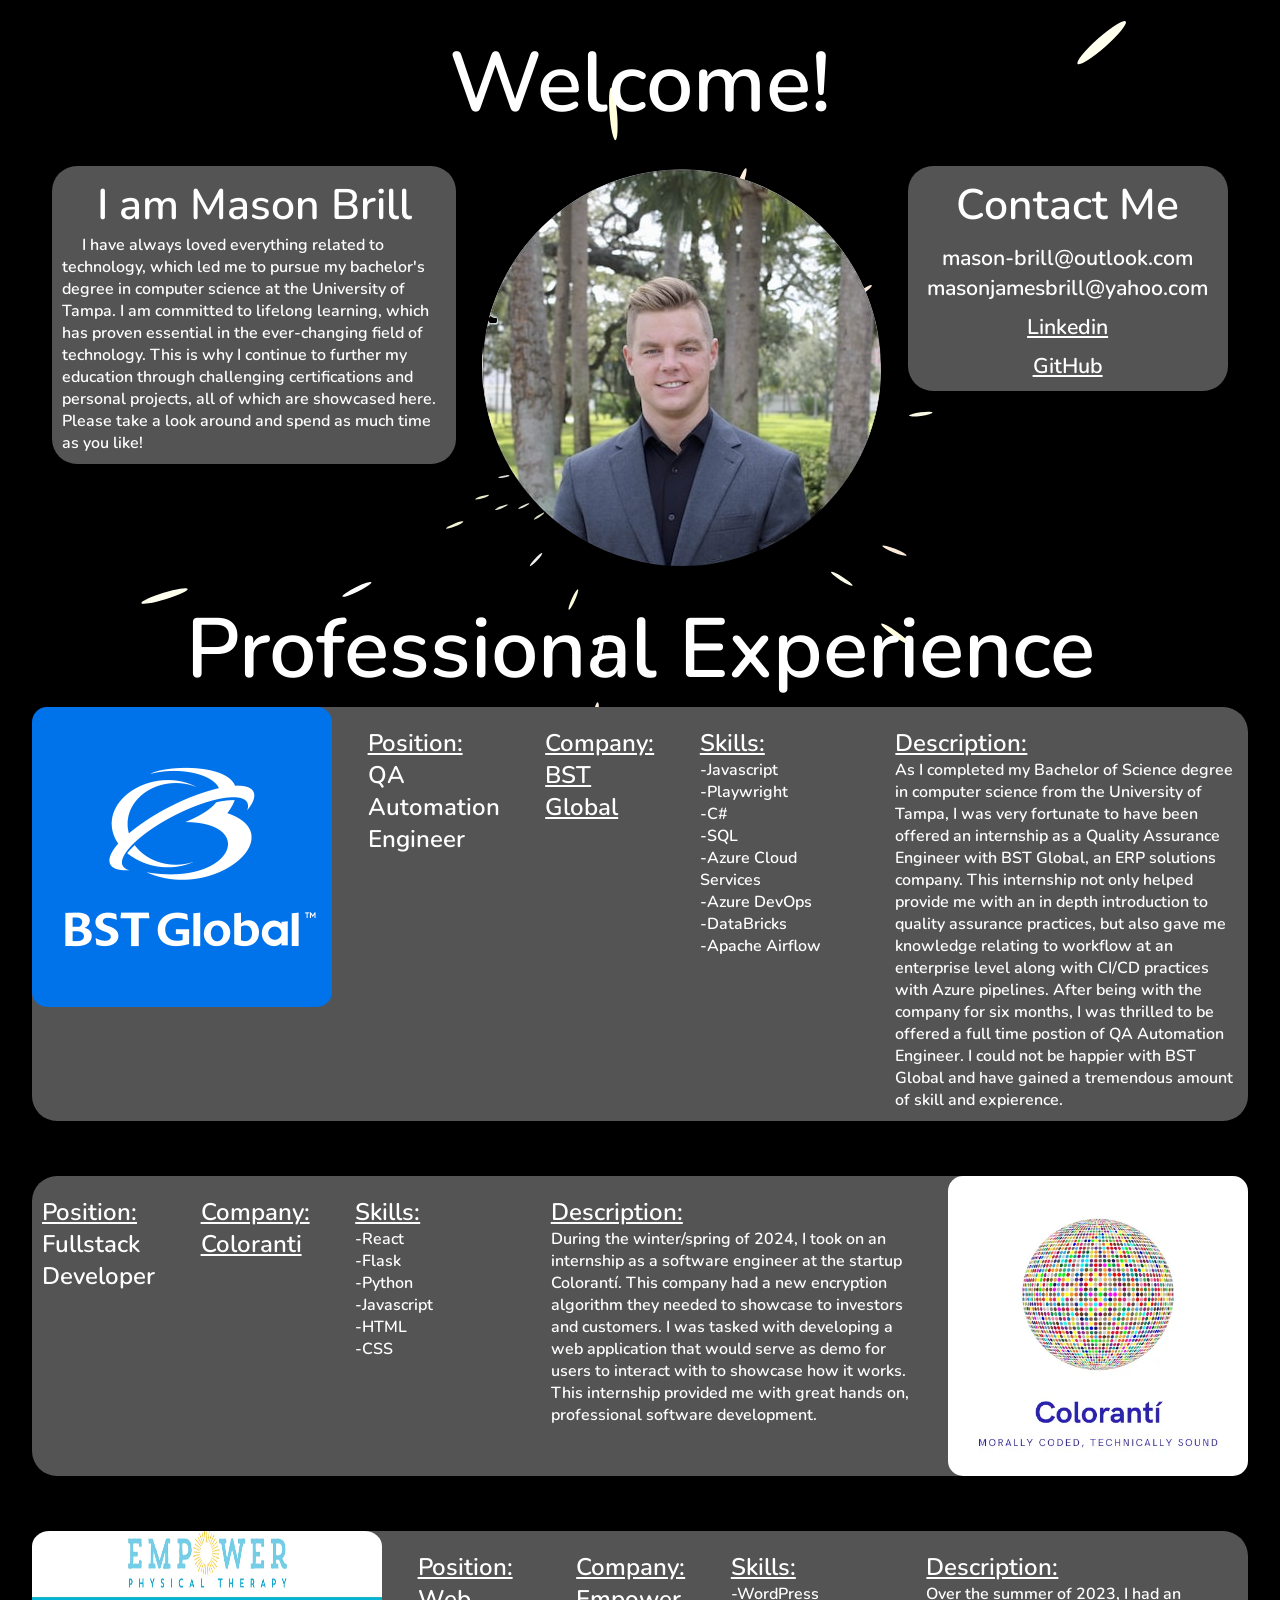
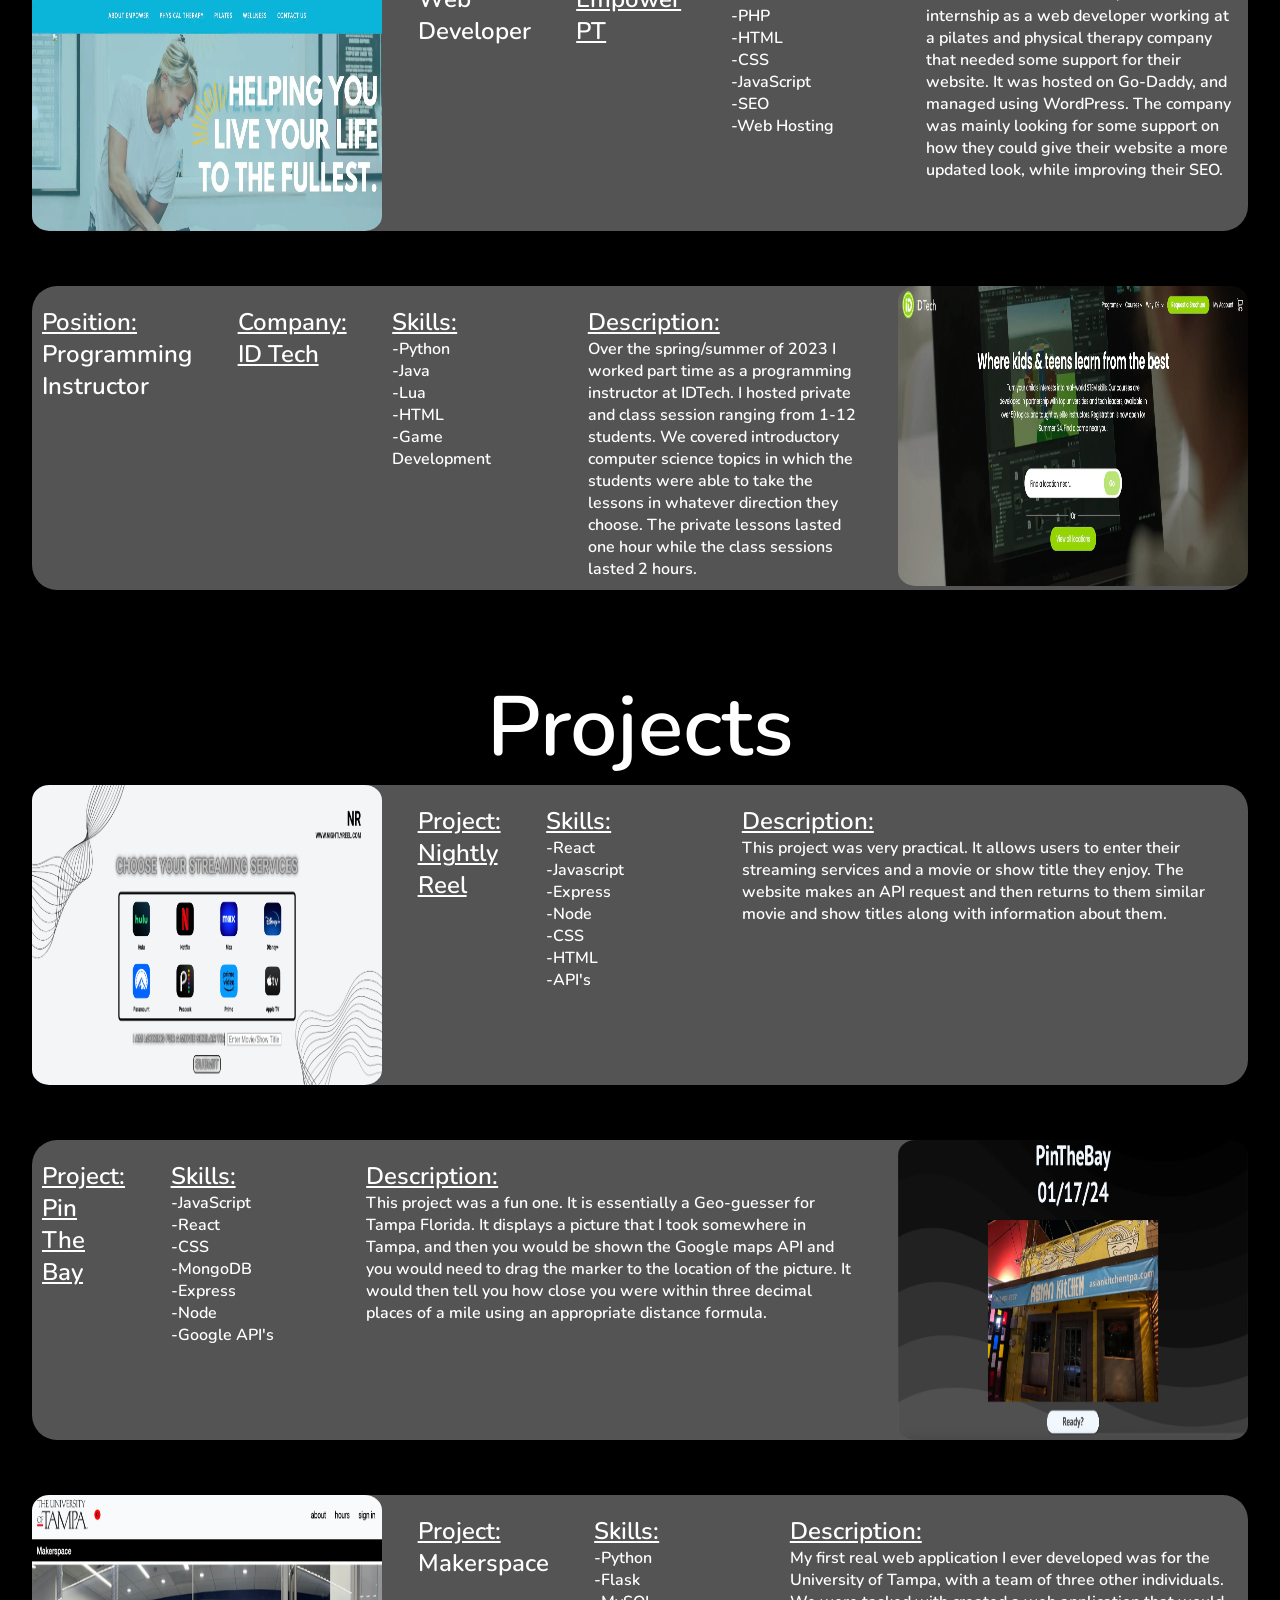
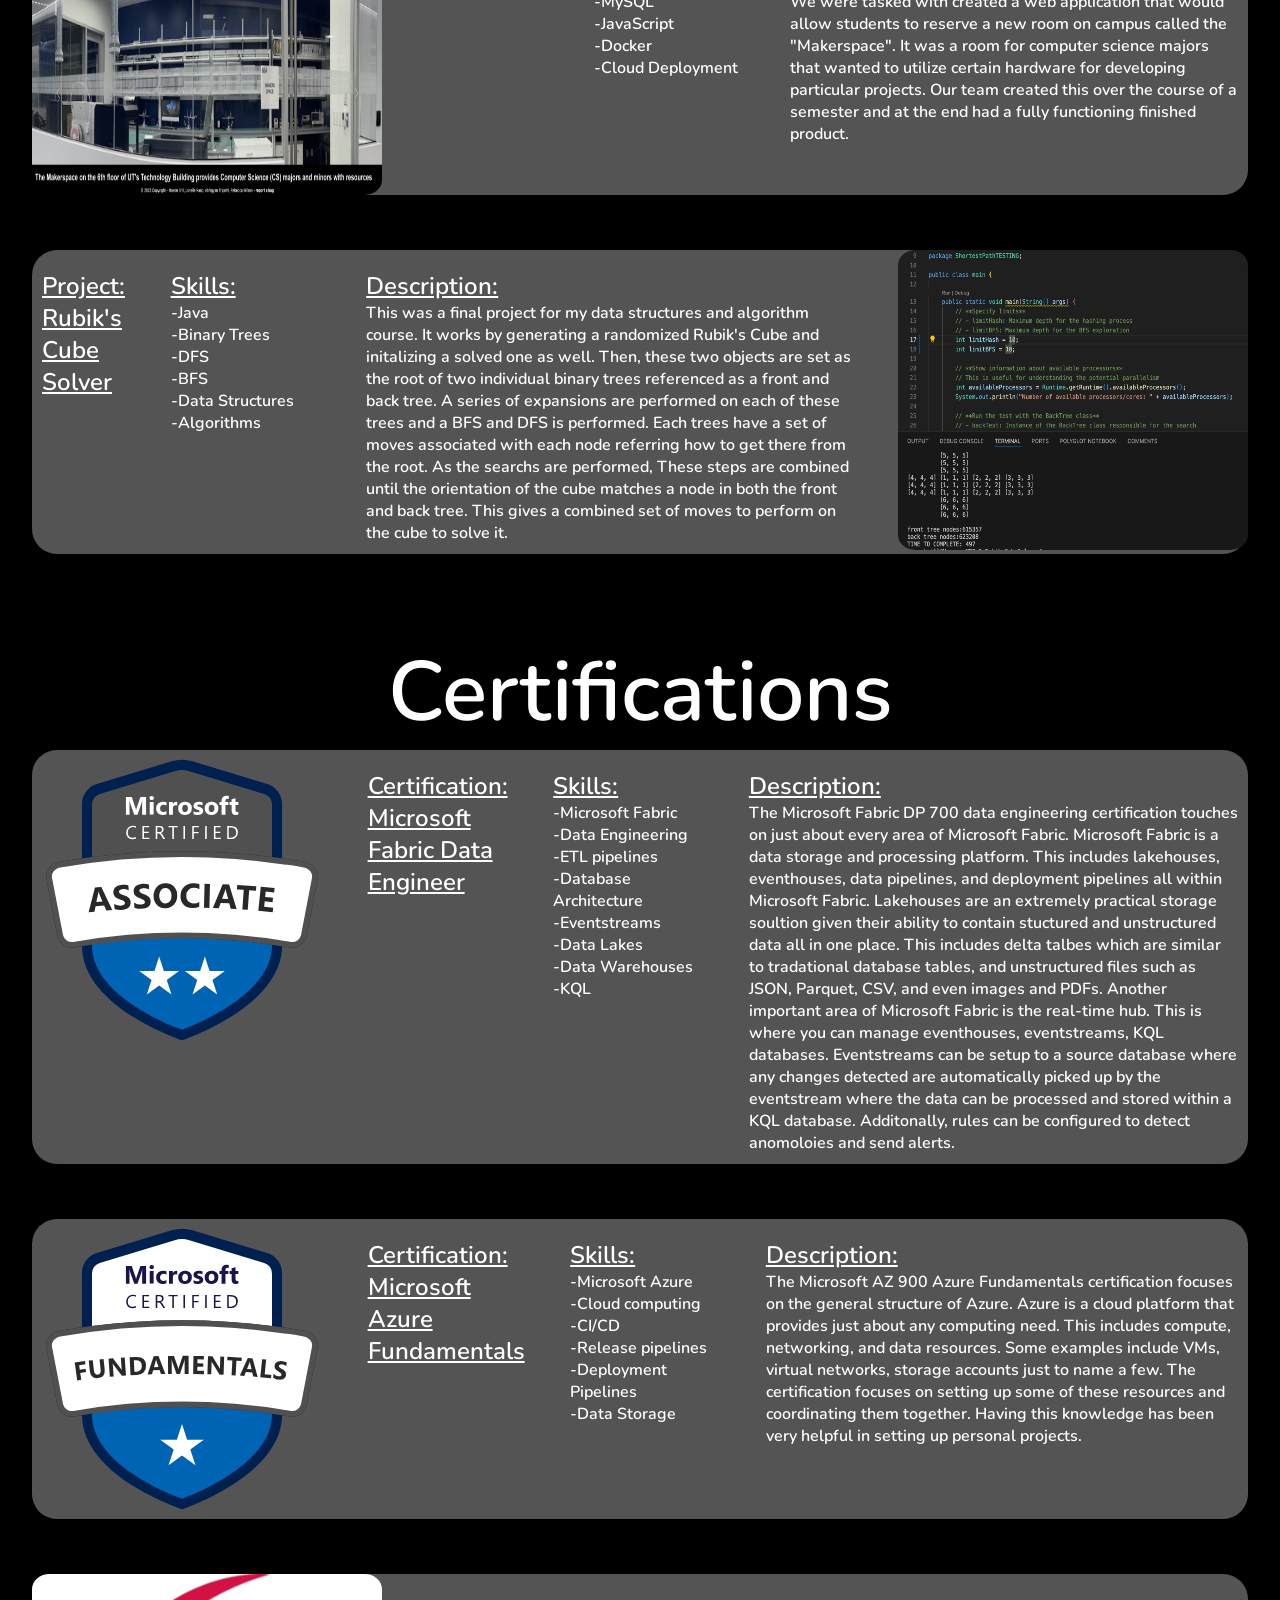
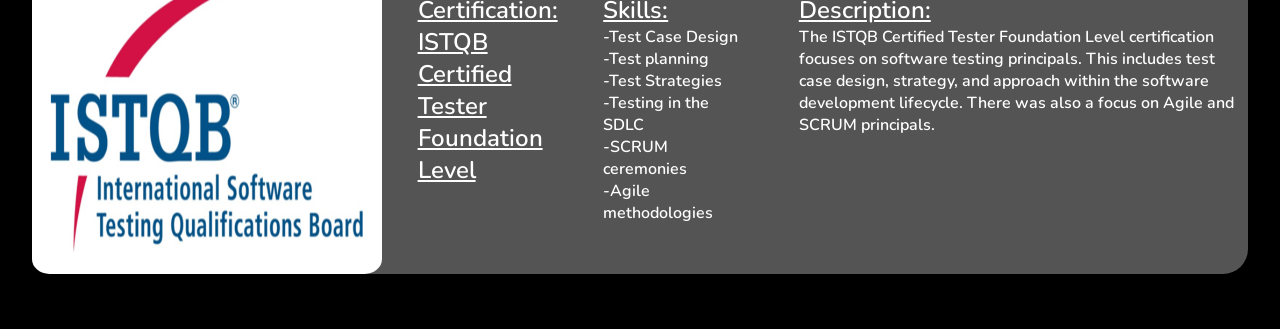
==== commit 2f6ac52f: "making minor style updates" ====
--- a/index.html
+++ b/index.html
@@ -17,12 +17,13 @@
 	  <div class="welcome-left">
 	    <h1 class="heading-left">I am Mason Brill</h1>
 		<p class="text-left">
-			I have always loved everything related to technology, which caused
-			me to pursue my bachelors in computer science at The University of Tampa.
-			I am commited to lifelong learning which has proven essential in the
-			ever changing field of technology. This is why I continue to further my education
-			with challenging certifications and personal projects which are all
-			showcased here. Please take a look around and spend as much time as you like!
+			I have always loved everything related to technology, which led me
+			to pursue my bachelor's degree in computer science at the University
+			of Tampa. I am committed to lifelong learning, which has proven
+			essential in the ever-changing field of technology. This is why I
+			continue to further my education through challenging certifications
+			and personal projects, all of which are showcased here. Please take
+			a look around and spend as much time as you like!
 		</p>
 	  </div>
 
@@ -265,3 +266,82 @@
 	</div>
 </body>
 </html>
+
+<div class="extra-space"></div>
+<h1 class="intro">Certifications</h1>
+
+<div class="even-class">
+<img src='./images/8.svg' class='even-image' alt="Microsoft DP 700 certification logo"/>
+<div class="child-container">
+<h2 class="title" style="text-decoration: underline;">Certification:</h2>
+<h2 class="title"><a href="https://learn.microsoft.com/en-us/users/masonbrill-4478/credentials/605fa138d7e9837e?ref=https%3A%2F%2Fwww.linkedin.com%2F" target="_blank">Microsoft Fabric Data Engineer</a></h2>
+</div>
+
+<div class="child-container">
+<h2 class="title" style="text-decoration: underline;">Skills:</h1>
+<h3 class='skills'>-Microsoft Fabric
+-Data Engineering
+-ETL pipelines
+-Database Architecture
+-Eventstreams
+-Data Lakes
+-Data Warehouses
+-KQL</h3>
+</div>
+<div class="child-container">
+	<h2 class="title" style="text-decoration: underline;">Description:</h2>
+	<p3 class='desc'>The Microsoft Fabric DP 700 data engineering certification touches on just about every area of Microsoft Fabric. Microsoft Fabric is a data storage and processing platform. This includes lakehouses, eventhouses, data pipelines, and deployment pipelines all within Microsoft Fabric. Lakehouses are an extremely practical storage soultion given their ability to contain stuctured and unstructured data all in one place. This includes delta talbes which are similar to tradational database tables, and unstructured files such as JSON, Parquet, CSV, and even images and PDFs. Another important area of Microsoft Fabric is the real-time hub. This is where you can manage eventhouses, eventstreams, KQL databases. Eventstreams can be setup to a source database where any changes detected are automatically picked up by the eventstream where the data can be processed and stored within a KQL database. Additonally, rules can be configured to detect anomoloies and send alerts.</p3>
+</div>
+</div>
+
+<div class="extra-space"></div>
+
+<div class="odd-class">
+<img src='./images/9.svg' class='odd-image' alt="Microsoft AZ 900 certification logo"/>
+<div class="child-container">
+<h2 class="title" style="text-decoration: underline;">Certification:</h2>
+<h2 class="title"><a href="https://learn.microsoft.com/en-us/users/masonbrill-4478/credentials/ed16f6a12d6f968c?ref=https%3A%2F%2Fwww.linkedin.com%2F" target="_blank">Microsoft Azure Fundamentals</a></h2>
+</div>
+
+<div class="child-container">
+<h2 class="title" style="text-decoration: underline;">Skills:</h1>
+<h3 class='skills'>-Microsoft Azure
+-Cloud computing
+-CI/CD
+-Release pipelines
+-Deployment Pipelines
+-Data Storage</h3>
+</div>
+<div class="child-container">
+	<h2 class="title" style="text-decoration: underline;">Description:</h2>
+	<p3 class='desc'>The Microsoft AZ 900 Azure Fundamentals certification focuses on the general structure of Azure. Azure is a cloud platform that provides just about any computing need. This includes compute, networking, and data resources. Some examples include VMs, virtual networks, storage accounts just to name a few. The certification focuses on setting up some of these resources and coordinating them together. Having this knowledge has been very helpful in setting up personal projects.</p3>
+
+</div>
+</div>
+
+<div class="extra-space"></div>
+
+<div class="even-class">
+<img src='./images/10.png' class='even-image' alt="ISTQB Certified Tester Foundation Level logo"/>
+<div class="child-container">
+<h2 class="title" style="text-decoration: underline;">Certification:</h2>
+<h2 class="title"><a href="https://atsqa.org/documents/certificates/ac48572511e14346b732a44e67078953-certificate.pdf" target="_blank">ISTQB Certified Tester Foundation Level</a></h2>
+</div>
+
+<div class="child-container">
+<h2 class="title" style="text-decoration: underline;">Skills:</h1>
+<h3 class='skills'>-Test Case Design
+-Test planning
+-Test Strategies
+-Testing in the SDLC
+-SCRUM ceremonies
+-Agile methodologies</h3>
+</div>
+<div class="child-container">
+	<h2 class="title" style="text-decoration: underline;">Description:</h2>
+	<p3 class='desc'>The ISTQB Certified Tester Foundation Level certification focuses on software testing principals. This includes test case design, strategy, and approach within the software development lifecycle. There was also a focus on Agile and SCRUM principals.</p3>
+
+</div>
+</div>
+
+<div class="extra-space"></div>
--- a/index.css
+++ b/index.css
@@ -32,13 +32,13 @@
 }
 
 .even-image {
-	width: 300px;
+	width: 350px;
 	height: 300px;
 	border-radius: 5%;
 }
 
 .odd-image {
-	width: 500px;
+	width: 350px;
 	height: 300px;
 	border-radius: 5%;
 }
@@ -80,13 +80,13 @@
 		width: 85vw !important;
 	}
 	.even-image{ 
-		width: 85vw !important;
+		width: 350px !important;
 		height: 300px;
 		border-radius: 5%;
 		margin: 0% !important;
 	}
 	.odd-image {
-		width: 85vw;
+		width: 350px !important;
 		height: 300px;
 	}
 	.odd-class {
@@ -230,22 +230,20 @@
 
 .odd-class {
 	display: flex;
-	margin-left: 5vw;
-	margin-right: 5vw;
+	margin:auto;
 	gap: 2vw;
 	background-color: #545454 !important;
-	padding: 10px;
-	border-radius: 25px;
-	width: auto;
-	height: auto;
+	border-radius: 25px;
 	position: relative;
+	width: 95vw;
 }
 
 .skills {
 	white-space: pre-wrap;
+	font-size: 12pt;
   	flex-grow: 1;
   	width: 10vw;
-	min-width: 100px;
+	min-width: 150px;
 }
 
 .desc {
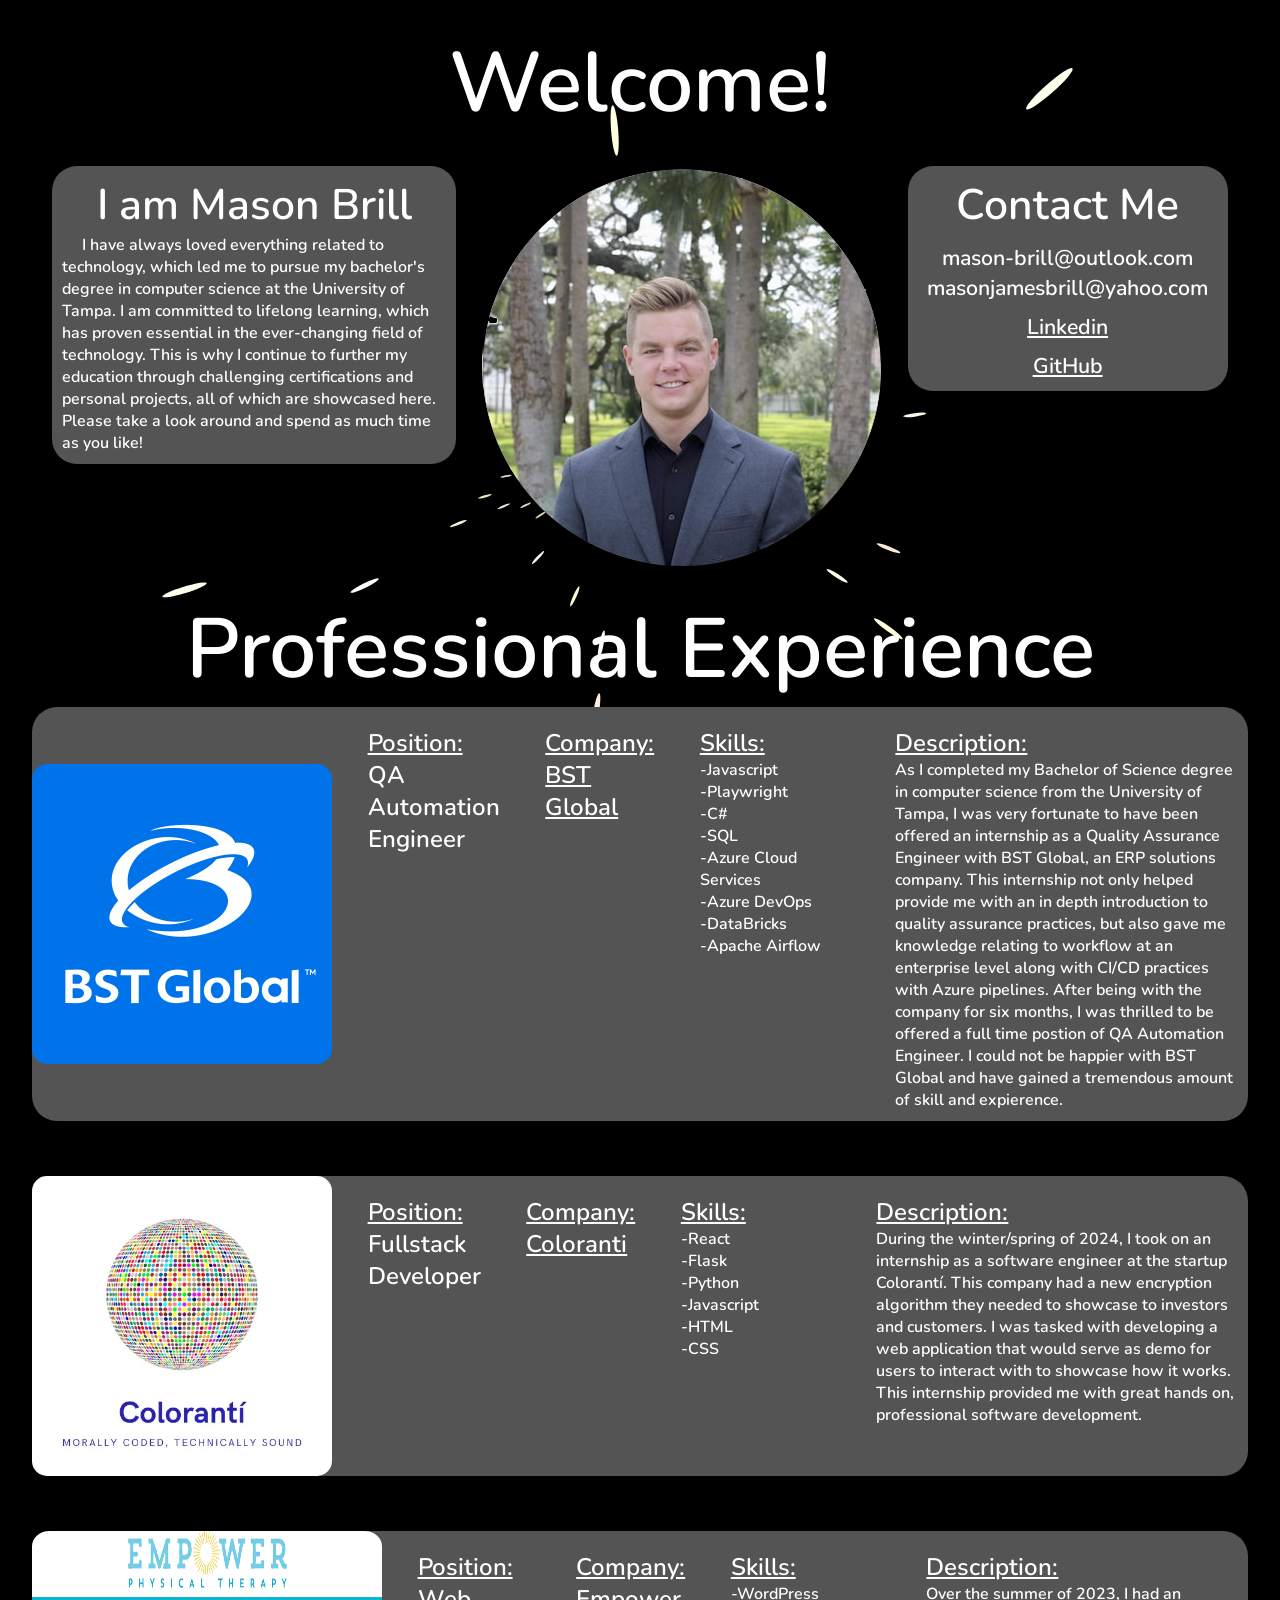
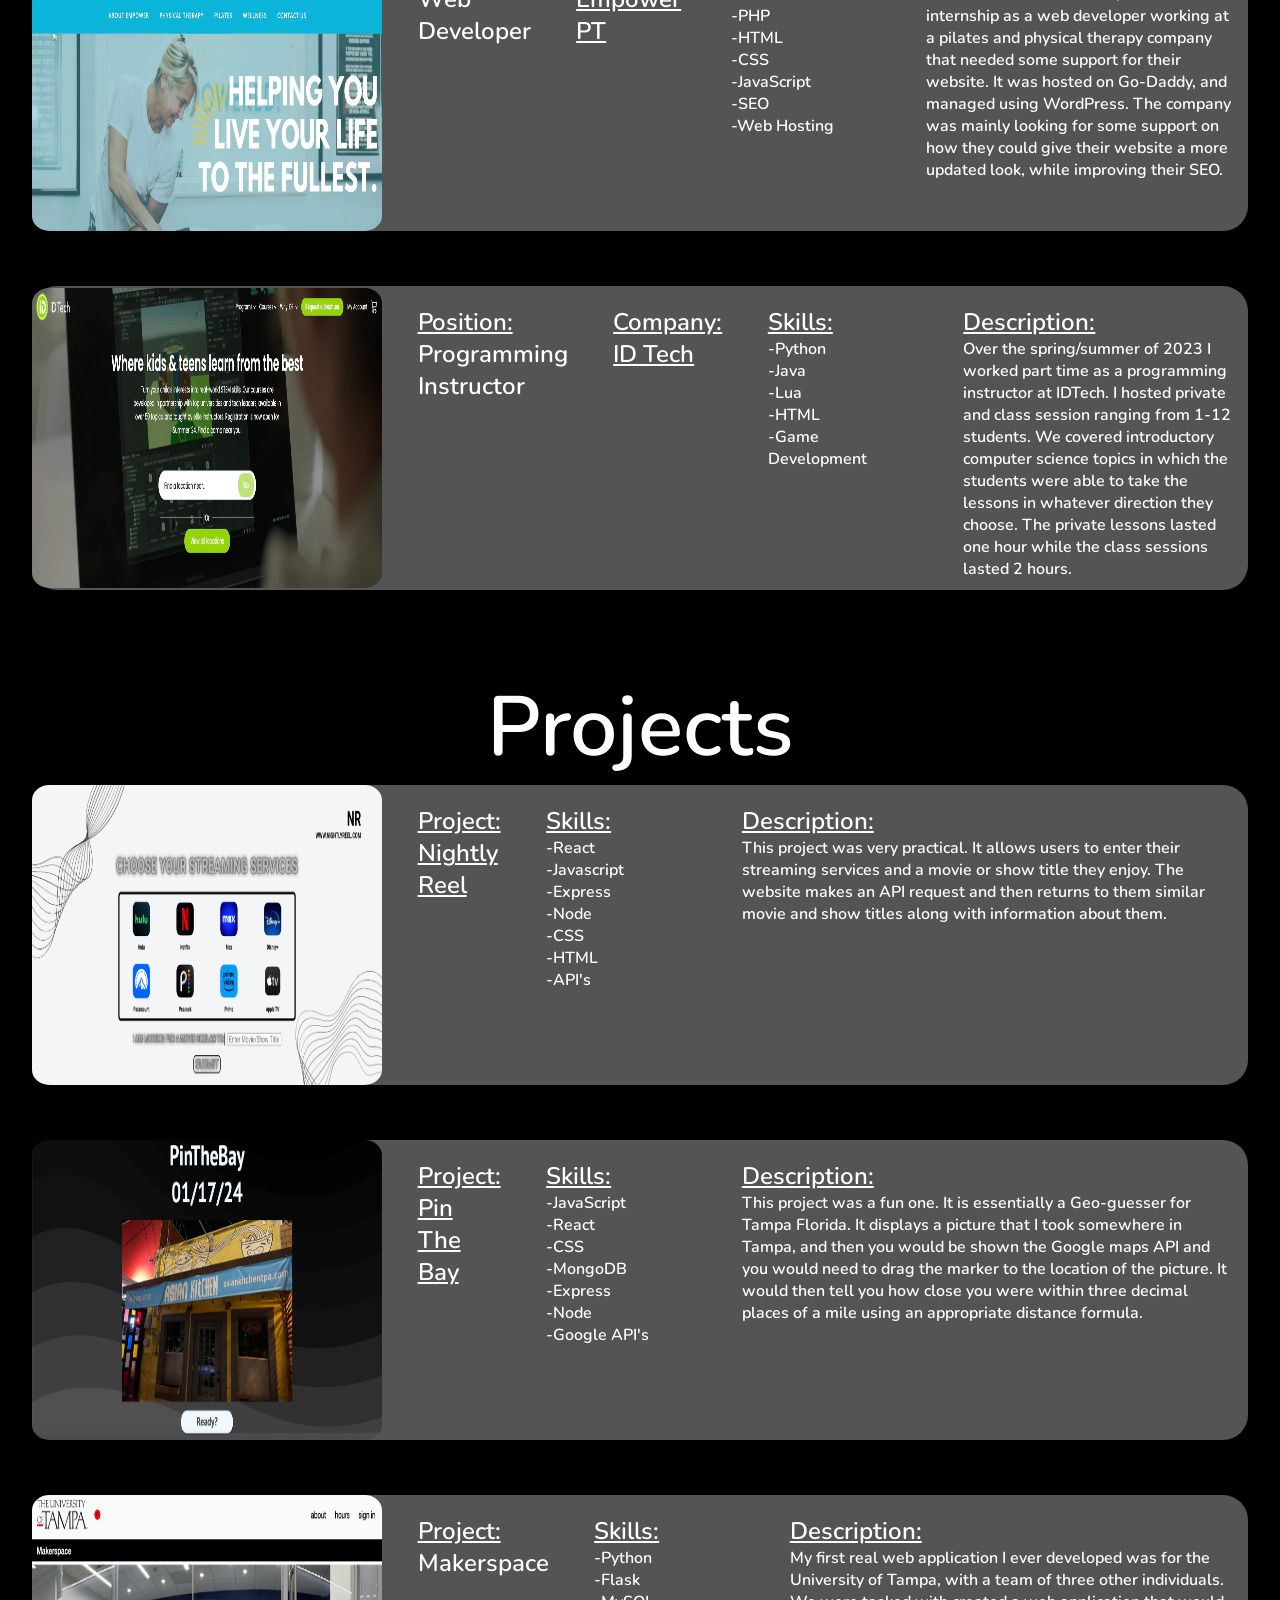
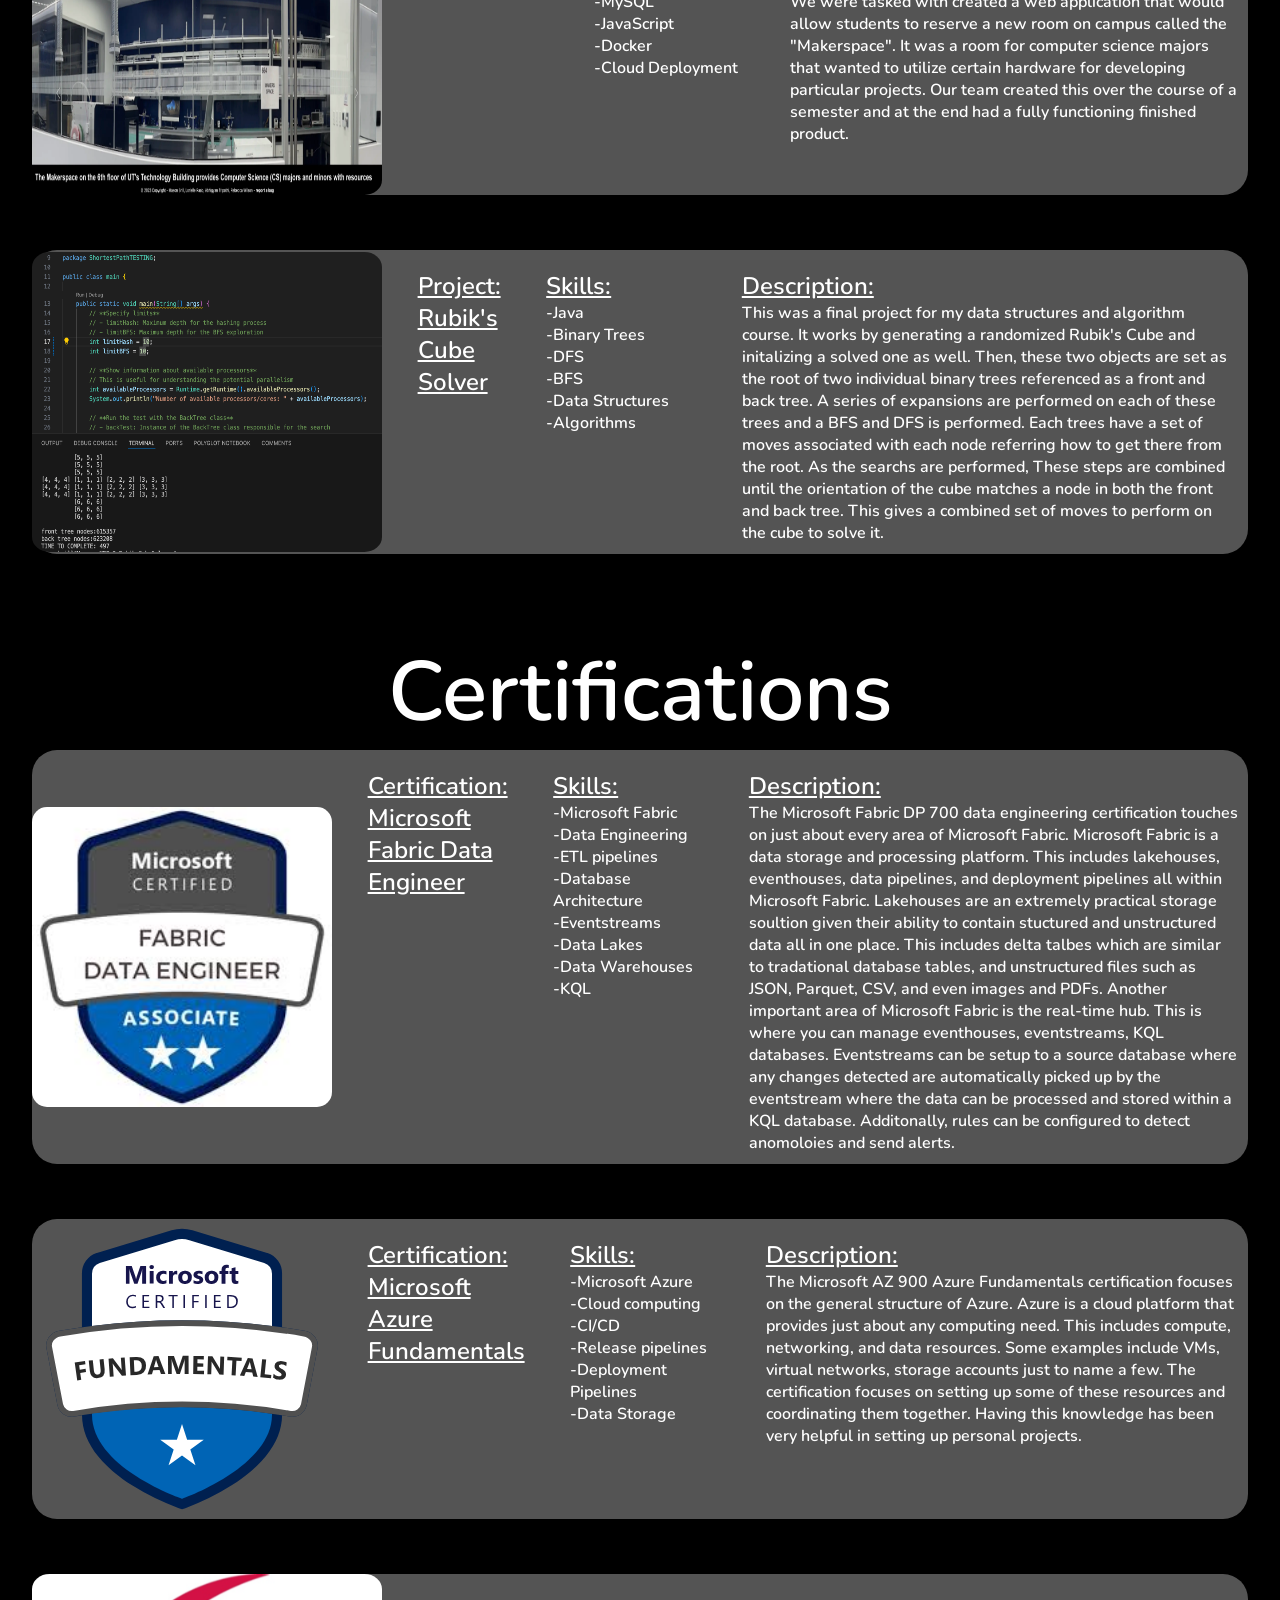
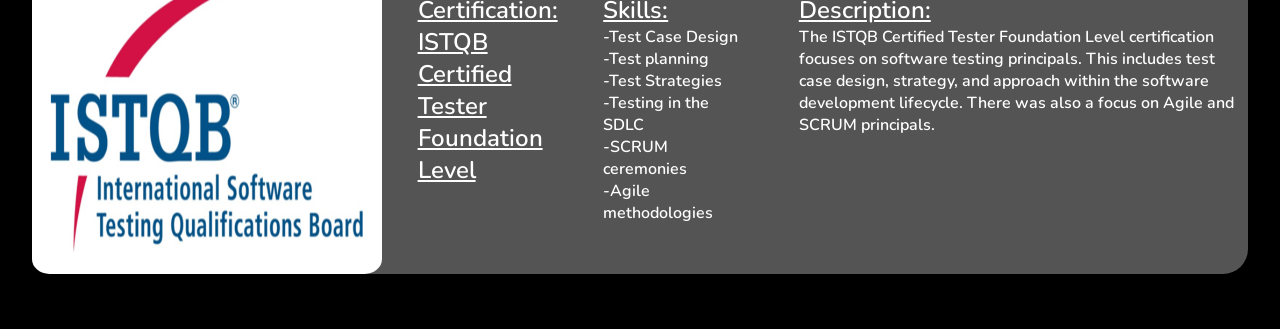
==== commit dee979a5: "making minor style updates" ====
--- a/index.html
+++ b/index.html
@@ -80,7 +80,8 @@
 	<div class="extra-space"></div>
 
 
-	<div class="even-class">
+<div class="even-class">
+<img src='./images/1.webp' class='even-image' alt="Colorantí logo"/>
 <div class="child-container">
 <h2 class="title" style="text-decoration: underline;">Position:</h2>
 <h2 class="title">Fullstack Developer</h2>
@@ -104,7 +105,6 @@
 		<h2 class="title" style="text-decoration: underline;">Description:</h2>
 		<p3 class='desc'>During the winter/spring of 2024, I took on an internship as a software engineer at the startup Colorantí. This company had a new encryption algorithm they needed to showcase to investors and customers. I was tasked with developing a web application that would serve as demo for users to interact with to showcase how it works. This internship provided me with great hands on, professional software development.</p3>
 	</div>
-	<img src='./images/1.webp' class='even-image' alt="Colorantí logo"/>
 	</div>
 <div class="extra-space"></div>
 
@@ -142,6 +142,7 @@
 
 
 <div class="even-class">
+<img src='./images/3.webp' class='even-image' alt="ID Tech website homepage"/>
 <div class="child-container">
 <h2 class="title" style="text-decoration: underline;">Position:</h2>
 <h2 class="title">Programming Instructor</h2>
@@ -164,7 +165,6 @@
 	<h2 class="title" style="text-decoration: underline;">Description:</h2>
 	<p3 class='desc'>Over the spring/summer of 2023 I worked part time as a programming instructor at IDTech. I hosted private and class session ranging from 1-12 students. We covered introductory computer science topics in which the students were able to take the lessons in whatever direction they choose. The private lessons lasted one hour while the class sessions lasted 2 hours.</p3>
 </div>
-<img src='./images/3.webp' class='even-image' alt="ID Tech website homepage"/>
 </div>
 <div class="extra-space"></div>
 <h1 class="intro">Projects</h1>
@@ -194,6 +194,7 @@
 <div class="extra-space"></div>
 
 <div class="even-class">
+	<img src='./images/5.webp' class='odd-image' alt="Pin The Bay homepage"/>
 	<div class="child-container">
 	<h2 class="title" style="text-decoration: underline;">Project:</h2>
 	<h2 class="title"><a href="https://www.pinthebay.com/" target="_blank">Pin The Bay</a></h2>
@@ -213,13 +214,12 @@
 		<h2 class="title" style="text-decoration: underline;">Description:</h2>
 		<p3 class='desc'>This project was a fun one. It is essentially a Geo-guesser for Tampa Florida. It displays a picture that I took somewhere in Tampa, and then you would be shown the Google maps API and you would need to drag the marker to the location of the picture. It would then tell you how close you were within three decimal places of a mile using an appropriate distance formula.</p3>
 	</div>
-	<img src='./images/5.webp' class='odd-image' alt="ID Tech website homepage"/>
 	</div>
 	<div class="extra-space"></div>
 	
 
 	<div class="even-class">
-		<img src='./images/6.webp' class='odd-image' alt="ID Tech website homepage"/>
+		<img src='./images/6.webp' class='odd-image' alt="Makerspace homepage"/>
 		<div class="child-container">
 		<h2 class="title" style="text-decoration: underline;">Project:</h2>
 		<h2 class="title">Makerspace</h2>
@@ -243,6 +243,7 @@
 <div class="extra-space"></div>
 
 <div class="even-class">
+	<img src='./images/7.png' class='odd-image' alt="Java rubiks cube code snippet"/>
 	<div class="child-container">
 	<h2 class="title" style="text-decoration: underline;">Project:</h2>
 	<h2 class="title"><a href="https://github.com/Mason-Brill/RubiksCubeSolver" target="_blank">Rubik's Cube Solver</a></h2>
@@ -262,7 +263,6 @@
 		<h2 class="title" style="text-decoration: underline;">Description:</h2>
 		<p3 class='desc'>This was a final project for my data structures and algorithm course. It works by generating a randomized Rubik's Cube and initalizing a solved one as well. Then, these two objects are set as the root of two individual binary trees referenced as a front and back tree. A series of expansions are performed on each of these trees and a BFS and DFS is performed. Each trees have a set of moves associated with each node referring how to get there from the root. As the searchs are performed, These steps are combined until the orientation of the cube matches a node in both the front and back tree. This gives a combined set of moves to perform on the cube to solve it.</p3>
 	</div>
-	<img src='./images/7.png' class='odd-image' alt="Java rubiks cube code snippet"/>
 	</div>
 </body>
 </html>
@@ -271,7 +271,7 @@
 <h1 class="intro">Certifications</h1>
 
 <div class="even-class">
-<img src='./images/8.svg' class='even-image' alt="Microsoft DP 700 certification logo"/>
+<img src='./images/8.png' class='even-image' alt="Microsoft DP 700 certification logo"/>
 <div class="child-container">
 <h2 class="title" style="text-decoration: underline;">Certification:</h2>
 <h2 class="title"><a href="https://learn.microsoft.com/en-us/users/masonbrill-4478/credentials/605fa138d7e9837e?ref=https%3A%2F%2Fwww.linkedin.com%2F" target="_blank">Microsoft Fabric Data Engineer</a></h2>
--- a/index.css
+++ b/index.css
@@ -35,12 +35,18 @@
 	width: 350px;
 	height: 300px;
 	border-radius: 5%;
+	margin-top: auto;
+    margin-bottom: auto;
+    margin-right: auto;
 }
 
 .odd-image {
 	width: 350px;
 	height: 300px;
 	border-radius: 5%;
+	margin-top: auto;
+    margin-bottom: auto;
+    margin-right: auto;
 }
 
 @media (max-width: 1000px) {
@@ -83,11 +89,18 @@
 		width: 350px !important;
 		height: 300px;
 		border-radius: 5%;
-		margin: 0% !important;
+		margin-top: auto;
+		margin-bottom: auto;
+		margin-right: auto;
+		margin-left: auto;
 	}
 	.odd-image {
 		width: 350px !important;
 		height: 300px;
+		margin-top: auto;
+		margin-bottom: auto;
+		margin-right: auto;
+		margin-left: auto;
 	}
 	.odd-class {
 		display: flex;
@@ -98,6 +111,7 @@
 		gap: 2vw;
 		margin: 0%;
 		min-width: 80vw;
+		width: 85vw !important;
 	}
 	.title{
 		text-align: center;
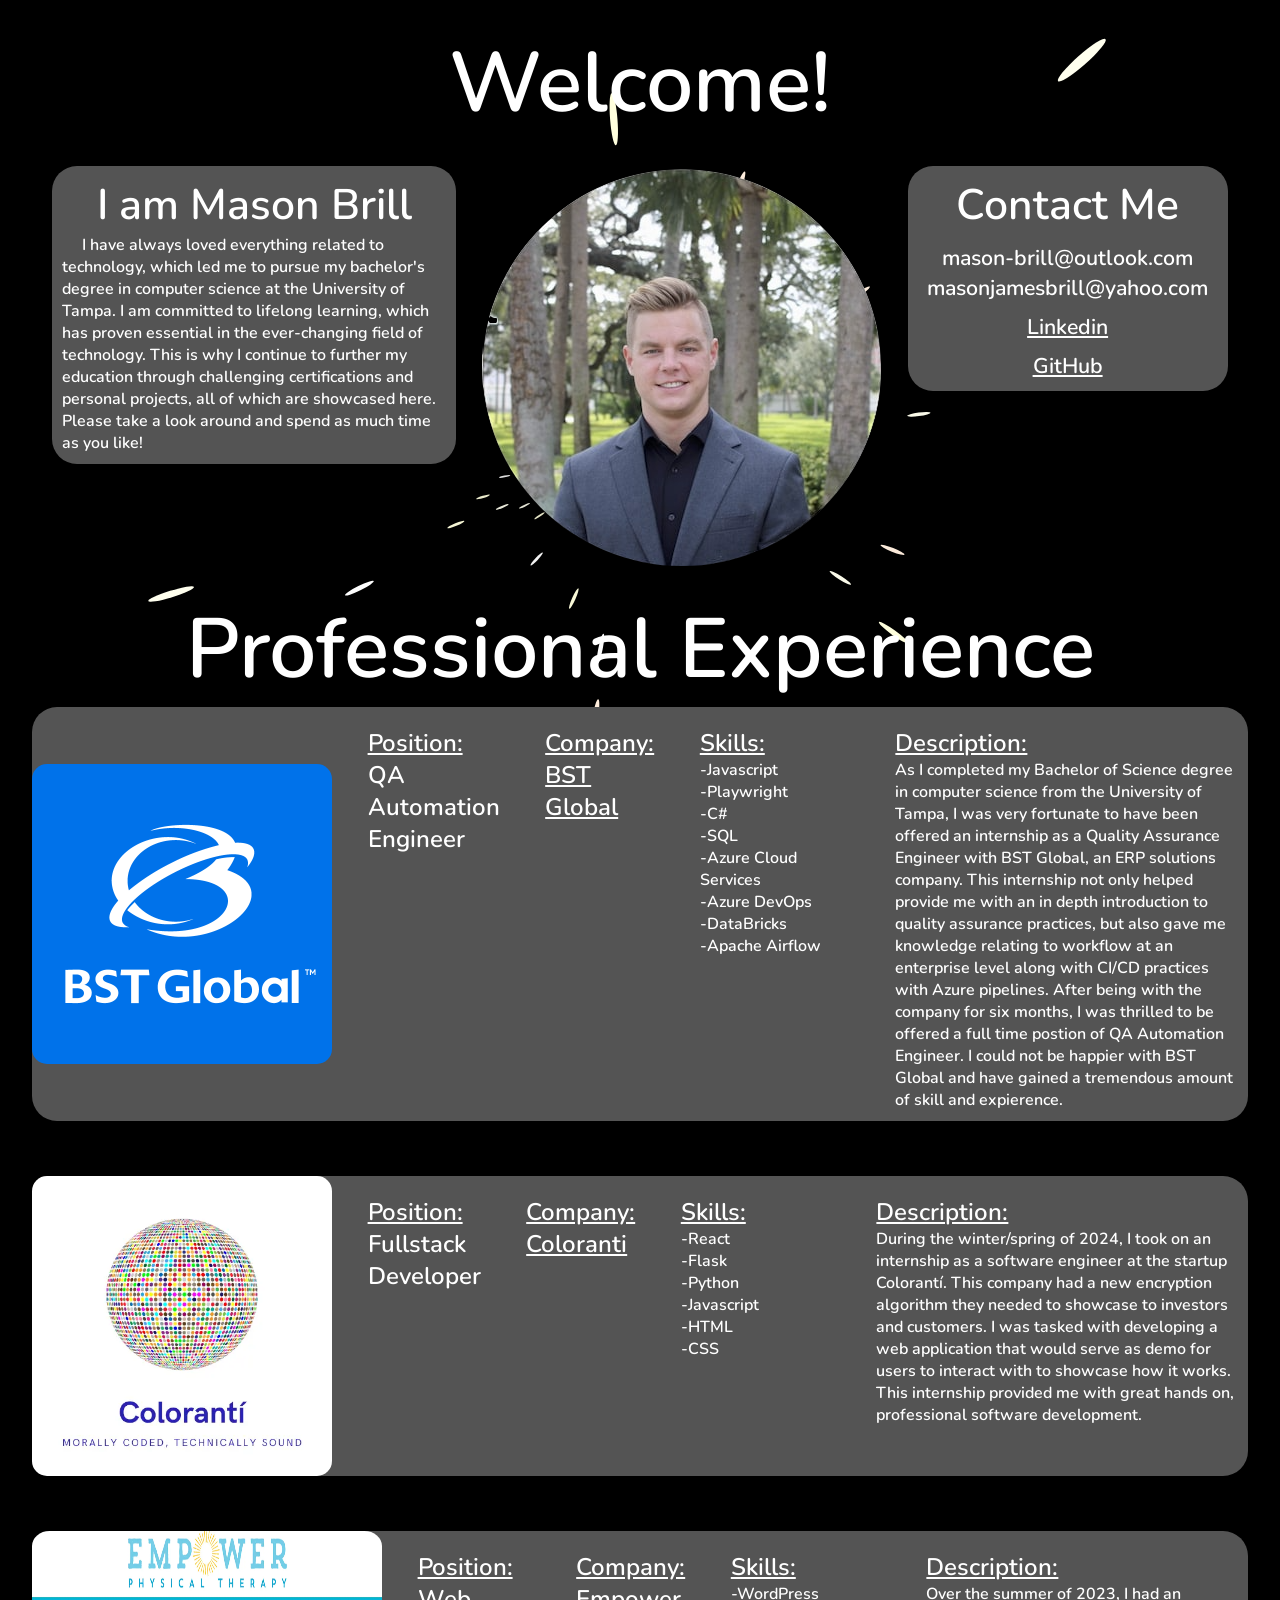
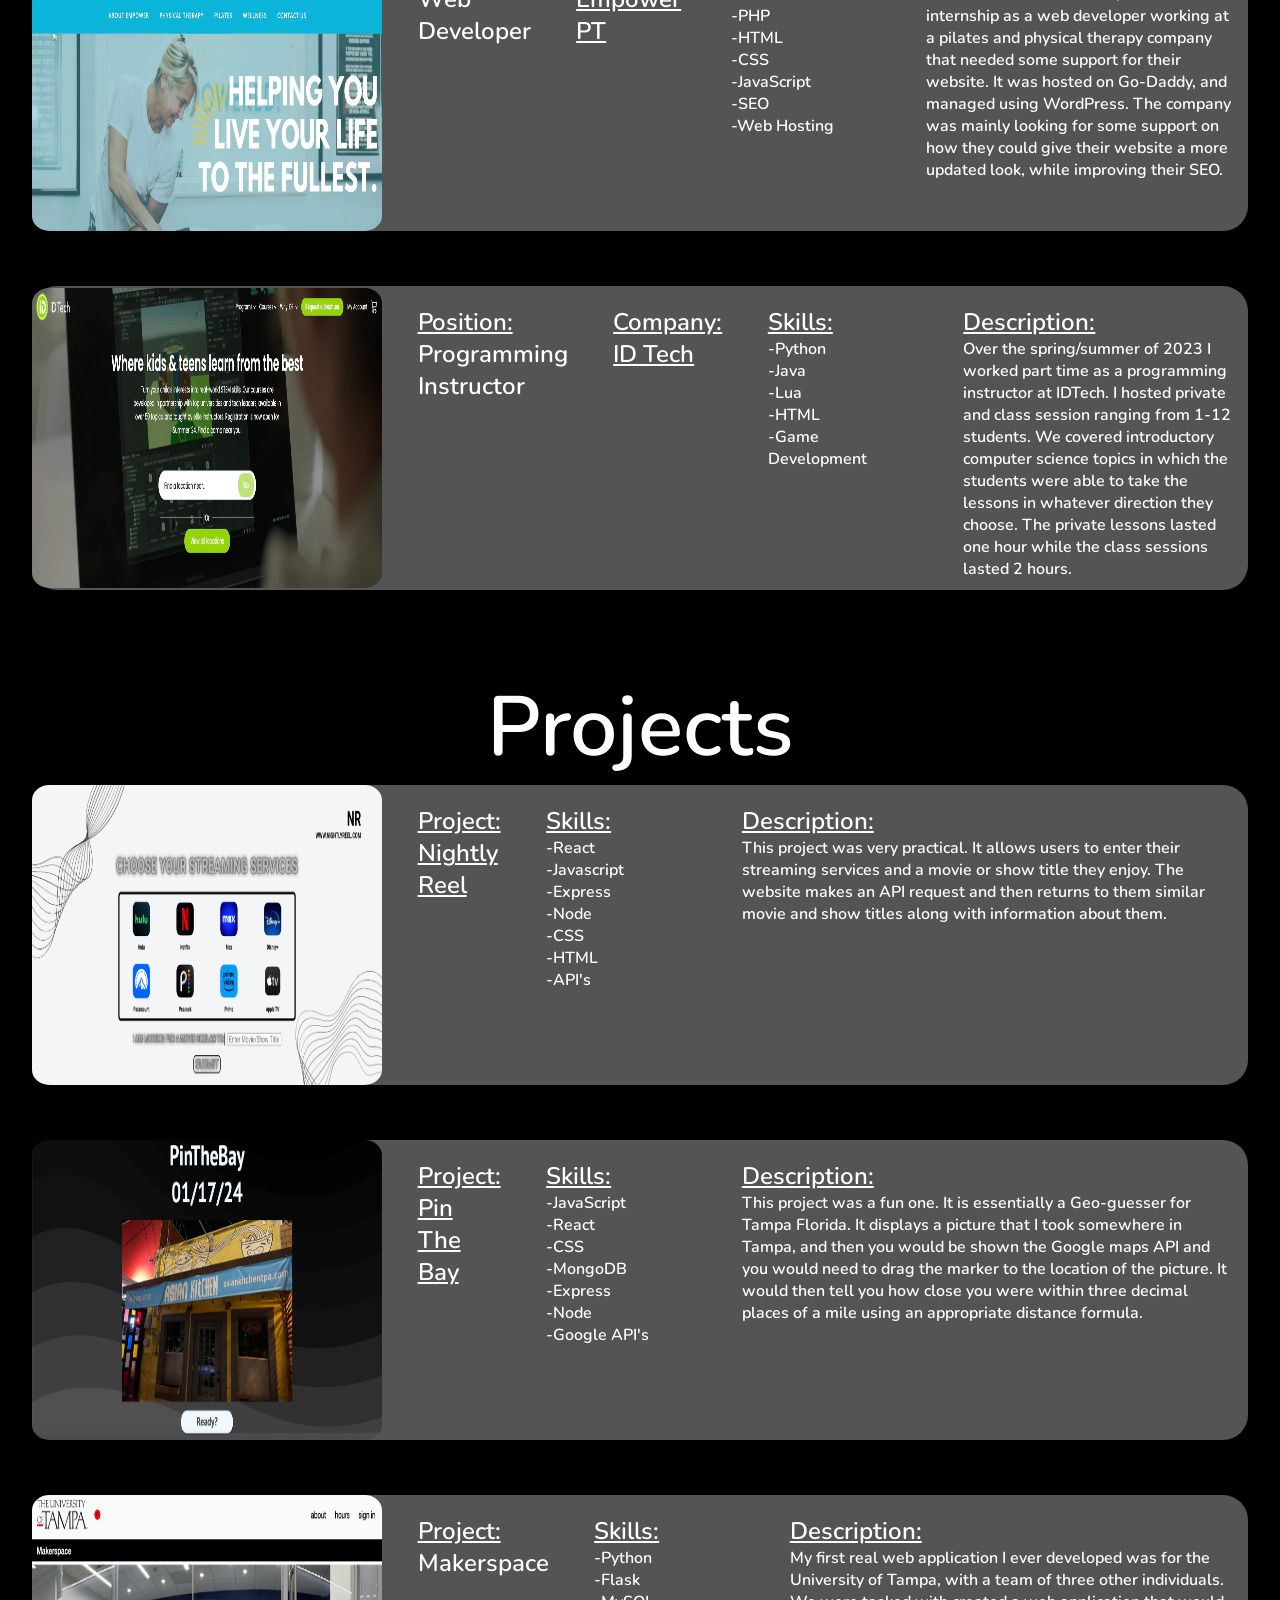
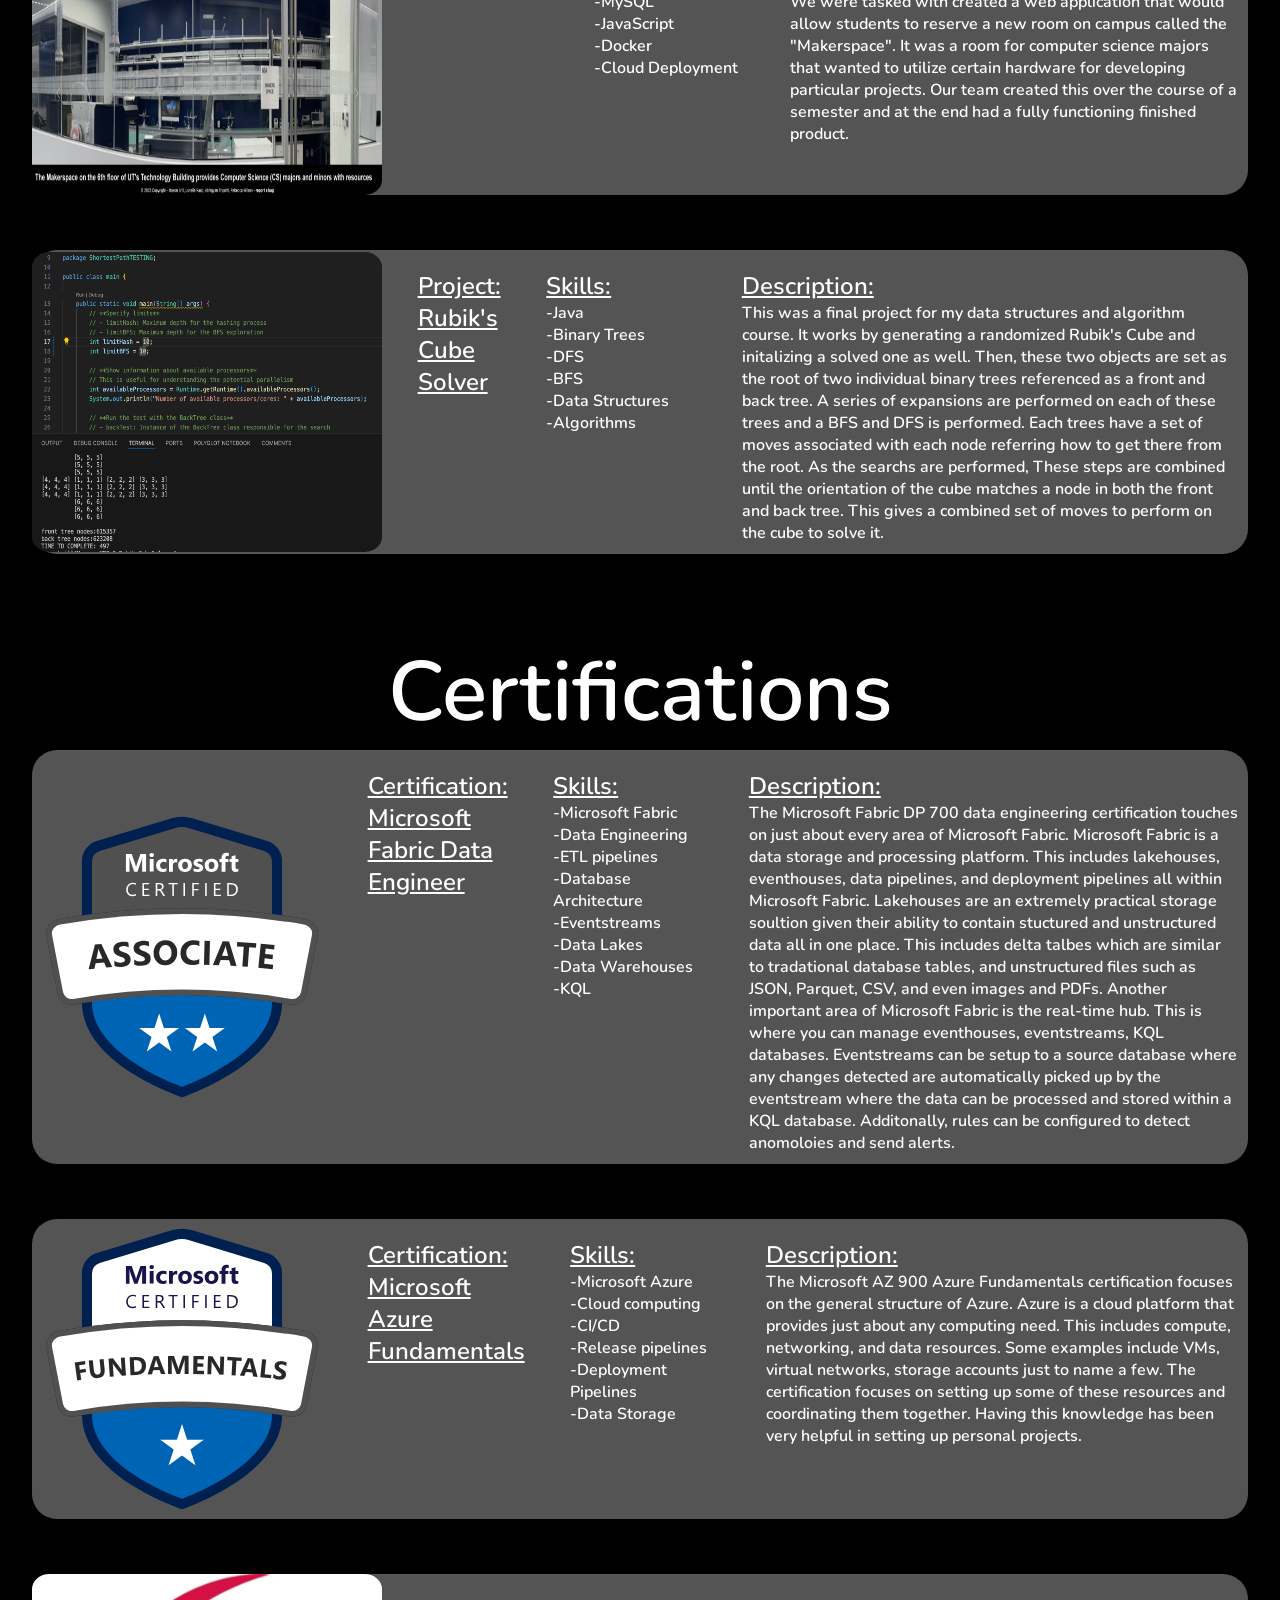
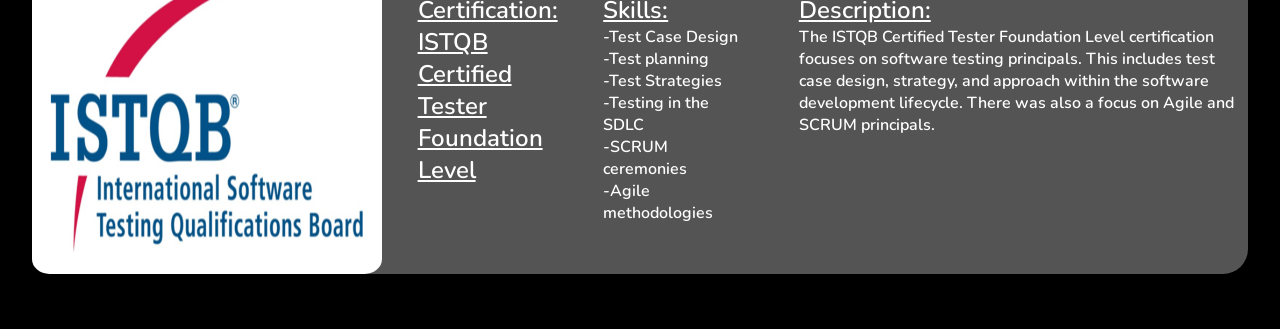
==== commit 141ce4dd: "making minor style updates" ====
--- a/index.html
+++ b/index.html
@@ -271,7 +271,7 @@
 <h1 class="intro">Certifications</h1>
 
 <div class="even-class">
-<img src='./images/8.png' class='even-image' alt="Microsoft DP 700 certification logo"/>
+<img src='./images/8.svg' class='even-image' alt="Microsoft DP 700 certification logo"/>
 <div class="child-container">
 <h2 class="title" style="text-decoration: underline;">Certification:</h2>
 <h2 class="title"><a href="https://learn.microsoft.com/en-us/users/masonbrill-4478/credentials/605fa138d7e9837e?ref=https%3A%2F%2Fwww.linkedin.com%2F" target="_blank">Microsoft Fabric Data Engineer</a></h2>
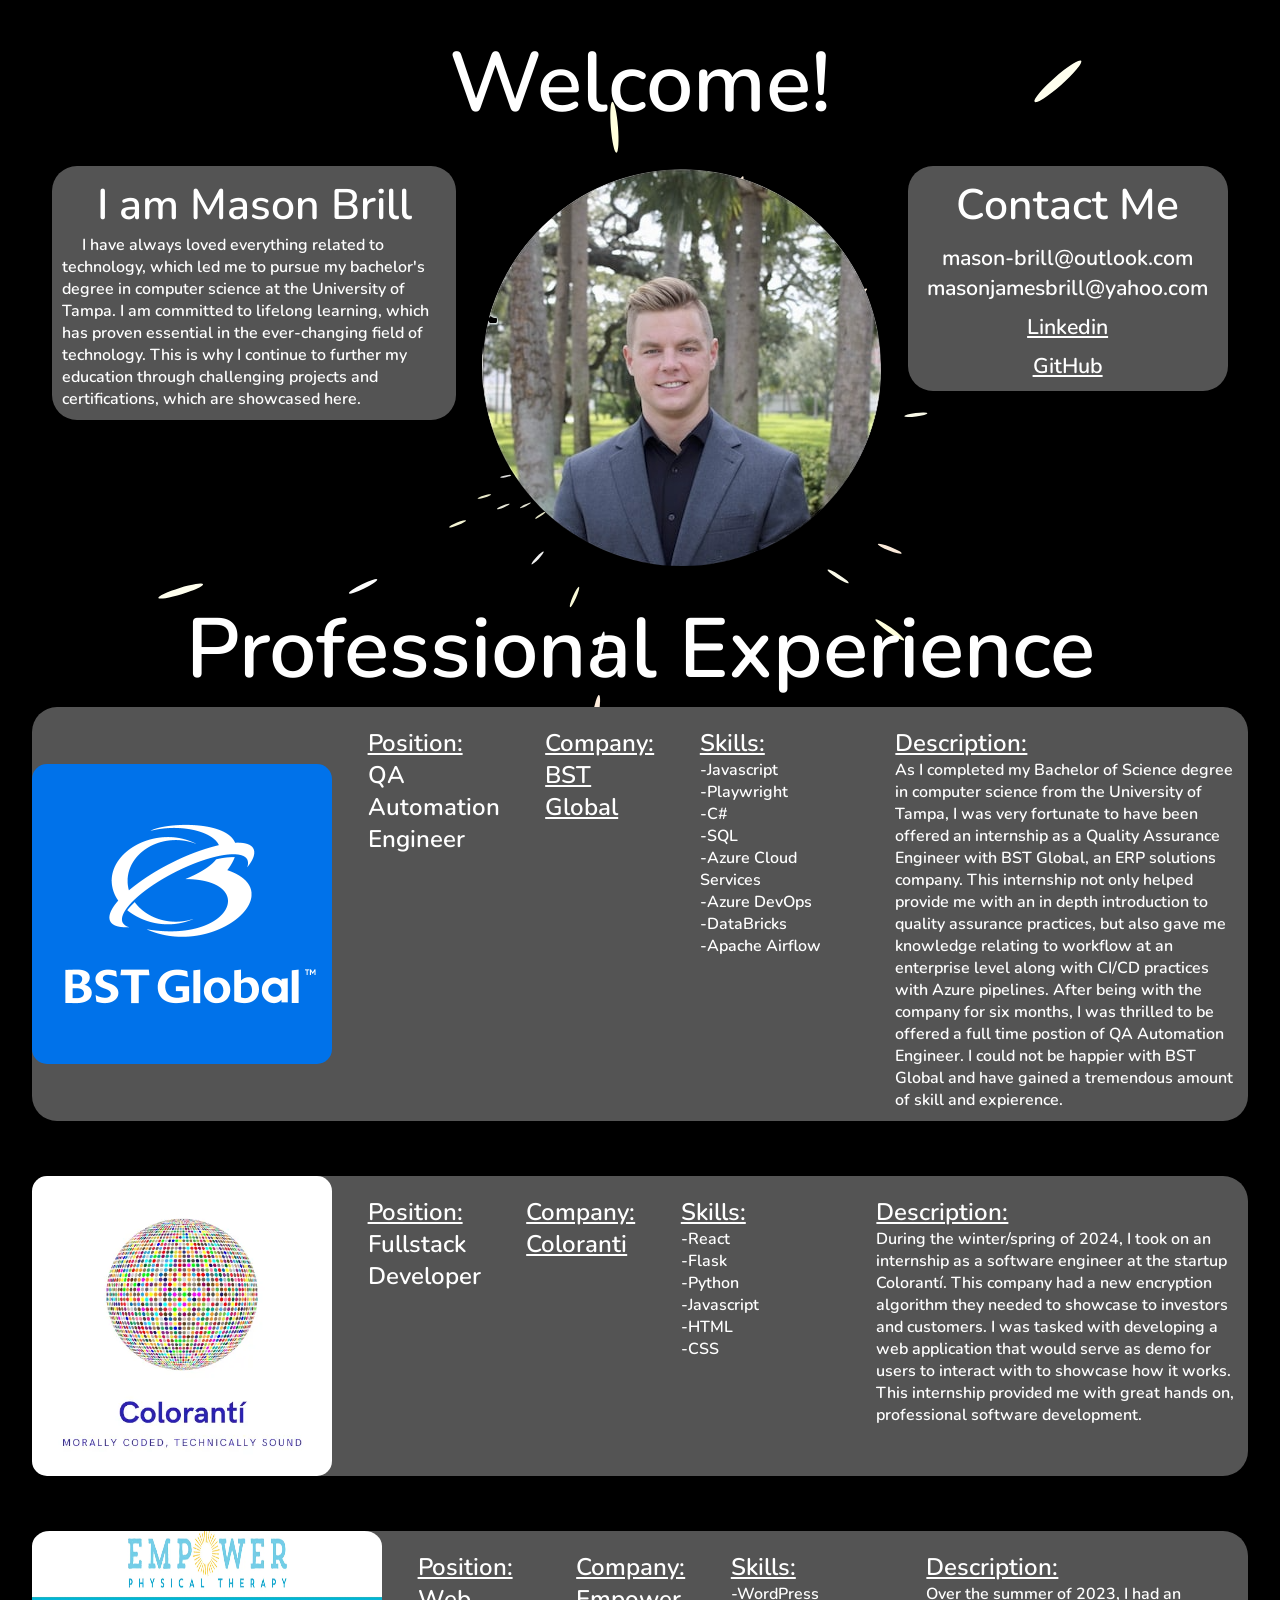
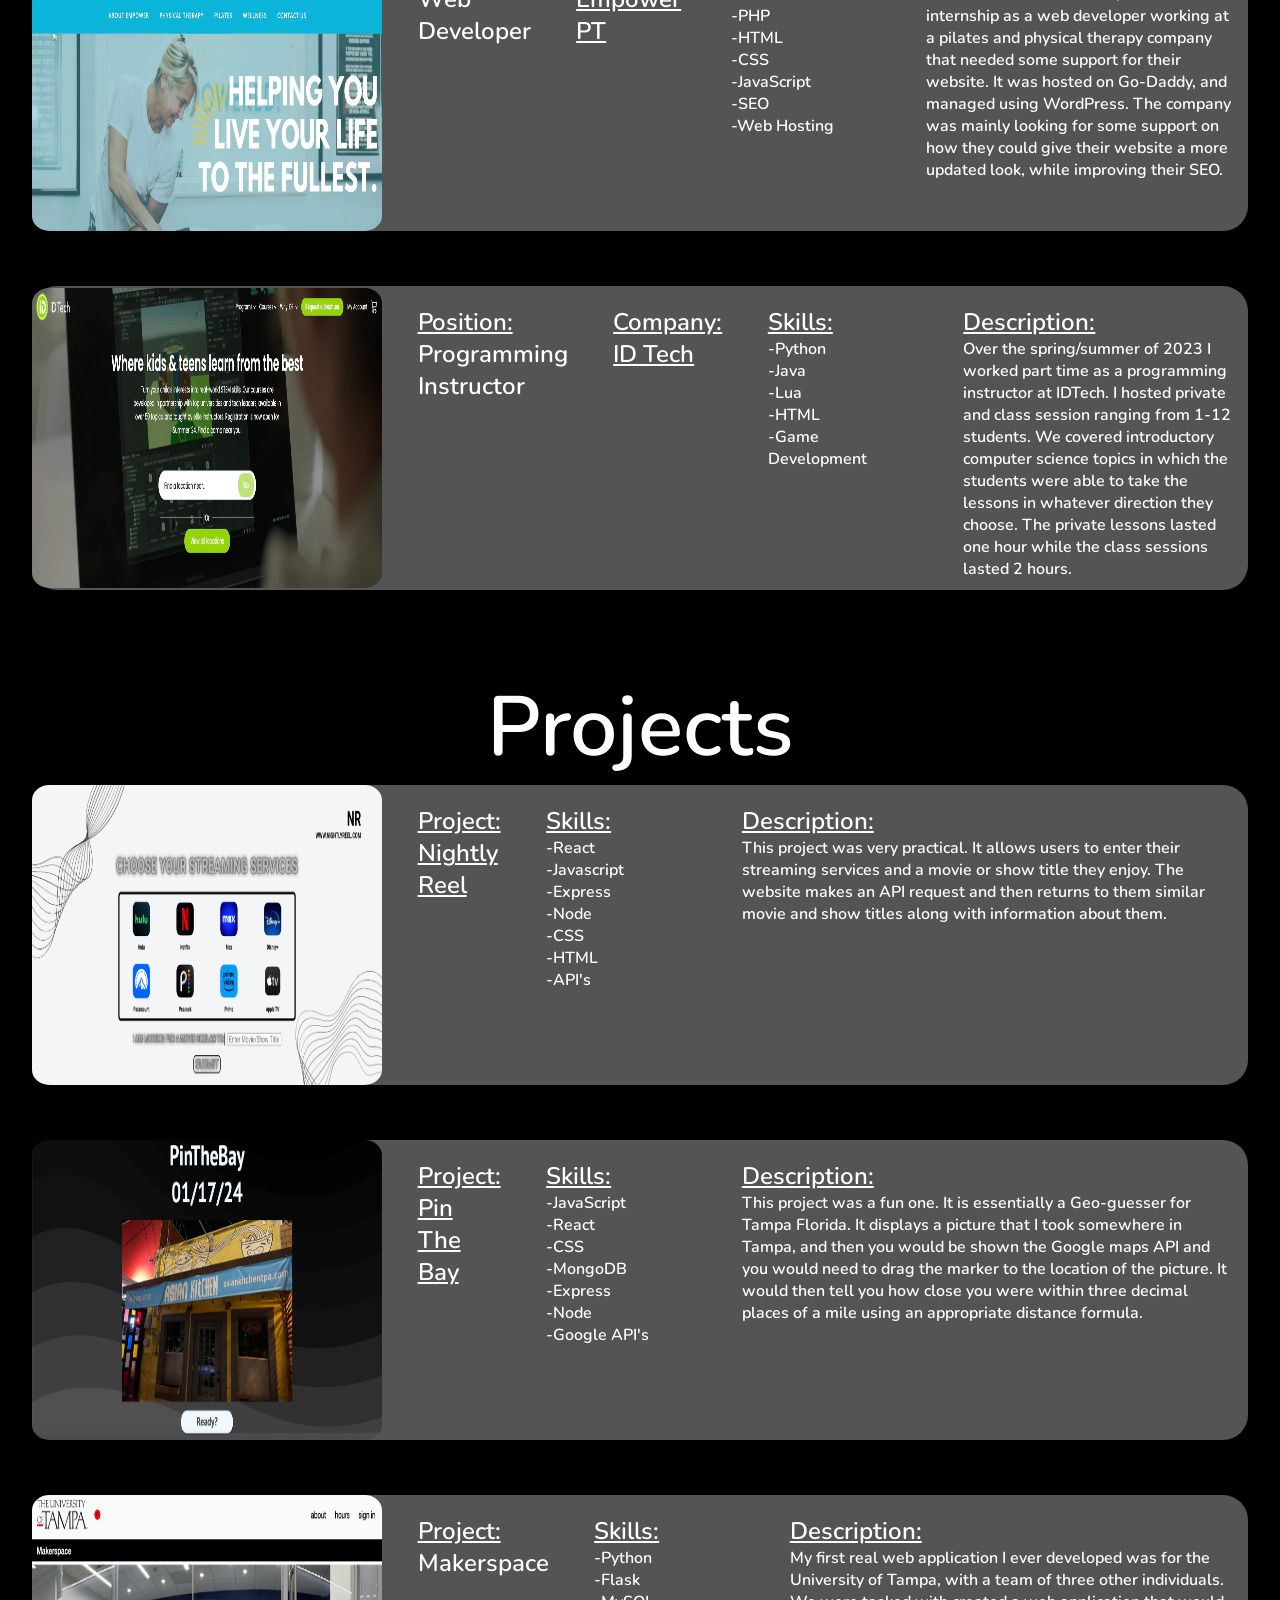
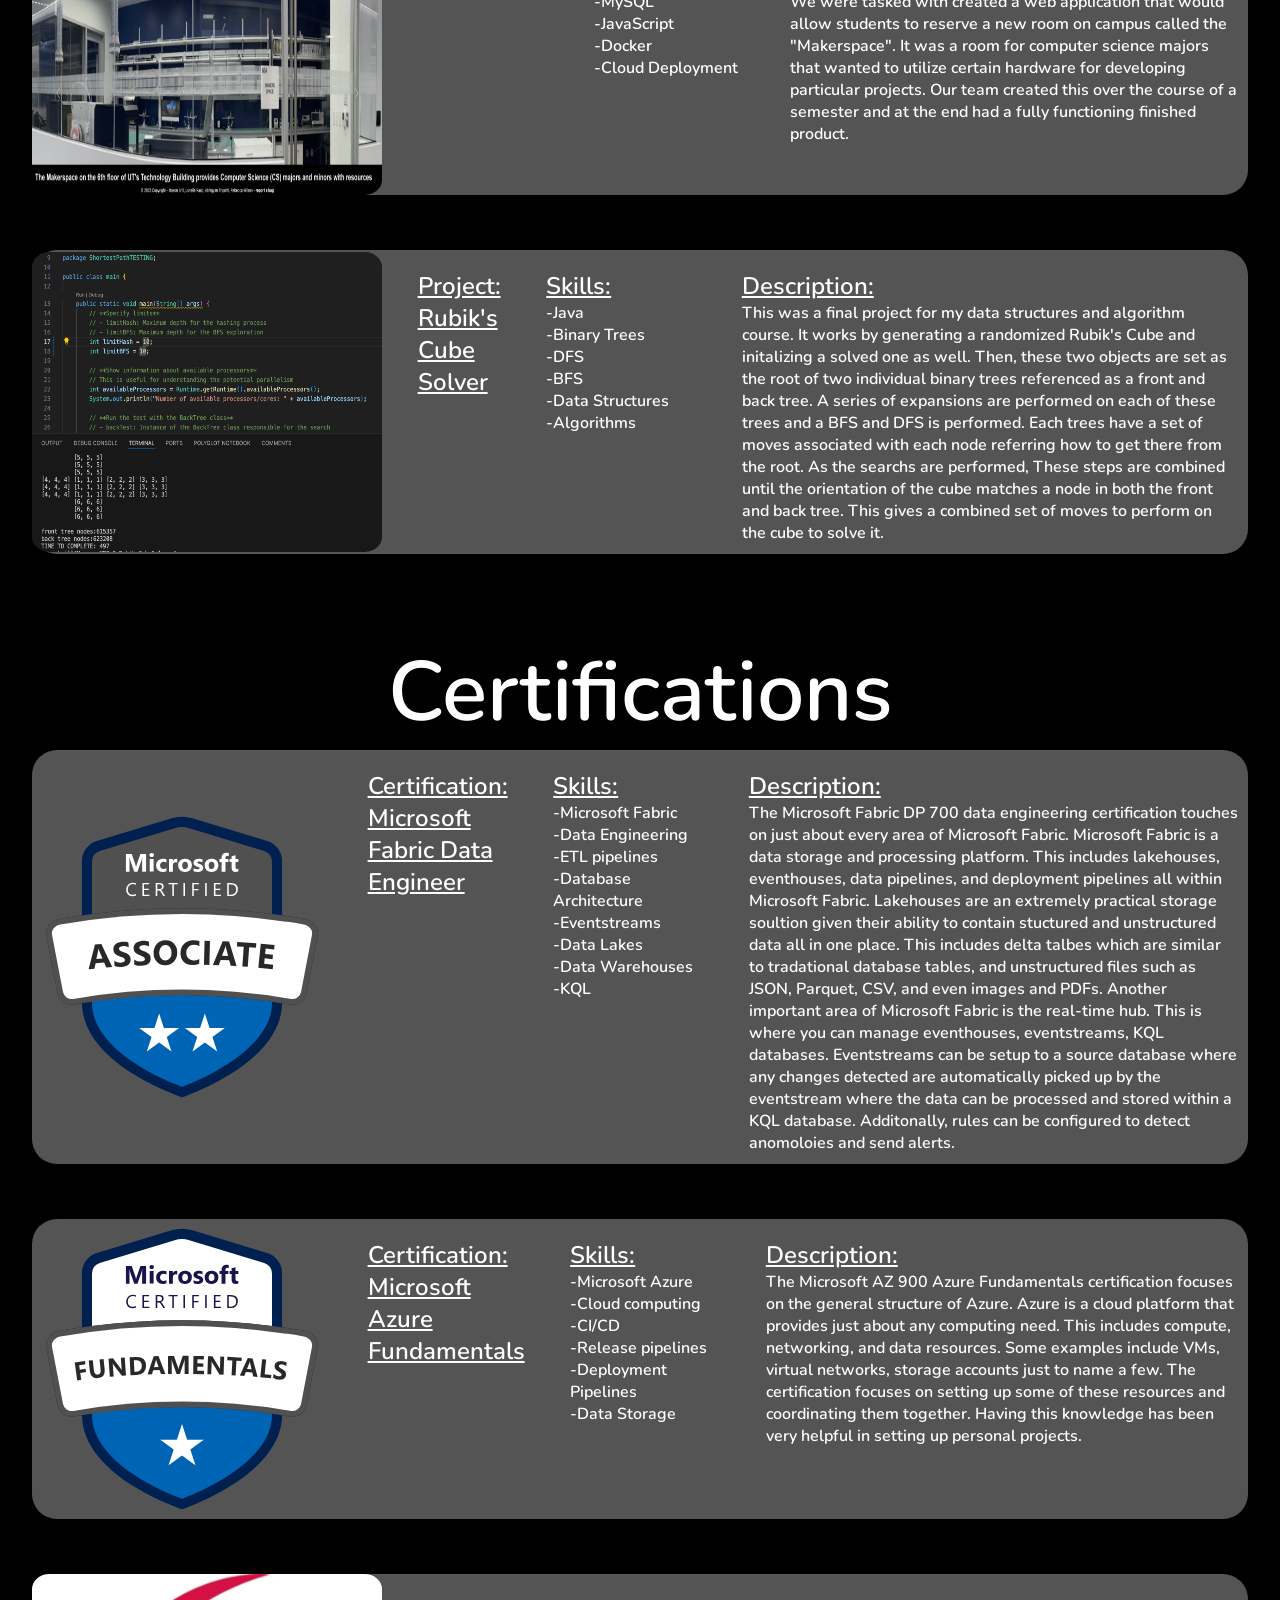
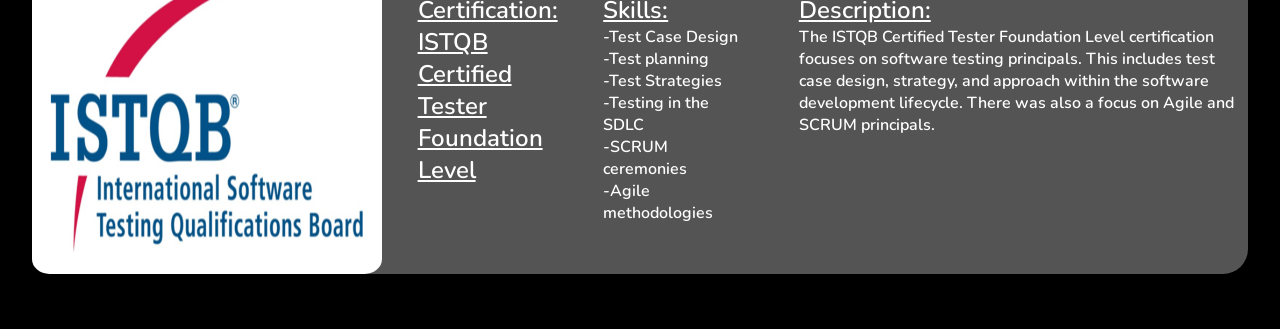
==== commit ed218b05: "Update index.html" ====
--- a/index.html
+++ b/index.html
@@ -21,9 +21,8 @@
 			to pursue my bachelor's degree in computer science at the University
 			of Tampa. I am committed to lifelong learning, which has proven
 			essential in the ever-changing field of technology. This is why I
-			continue to further my education through challenging certifications
-			and personal projects, all of which are showcased here. Please take
-			a look around and spend as much time as you like!
+			continue to further my education through challenging projects and 
+			certifications, which are showcased here.
 		</p>
 	  </div>
 
@@ -344,4 +343,4 @@
 </div>
 </div>
 
-<div class="extra-space"></div>+<div class="extra-space"></div>
--- a/index.css
+++ b/index.css
@@ -86,8 +86,8 @@
 		width: 85vw !important;
 	}
 	.even-image{ 
-		width: 350px !important;
-		height: 300px;
+		width: 70vw !important;
+		height: 40vh;
 		border-radius: 5%;
 		margin-top: auto;
 		margin-bottom: auto;
@@ -95,8 +95,8 @@
 		margin-left: auto;
 	}
 	.odd-image {
-		width: 350px !important;
-		height: 300px;
+		width: 70vw !important;
+		height: 40vh;
 		margin-top: auto;
 		margin-bottom: auto;
 		margin-right: auto;
